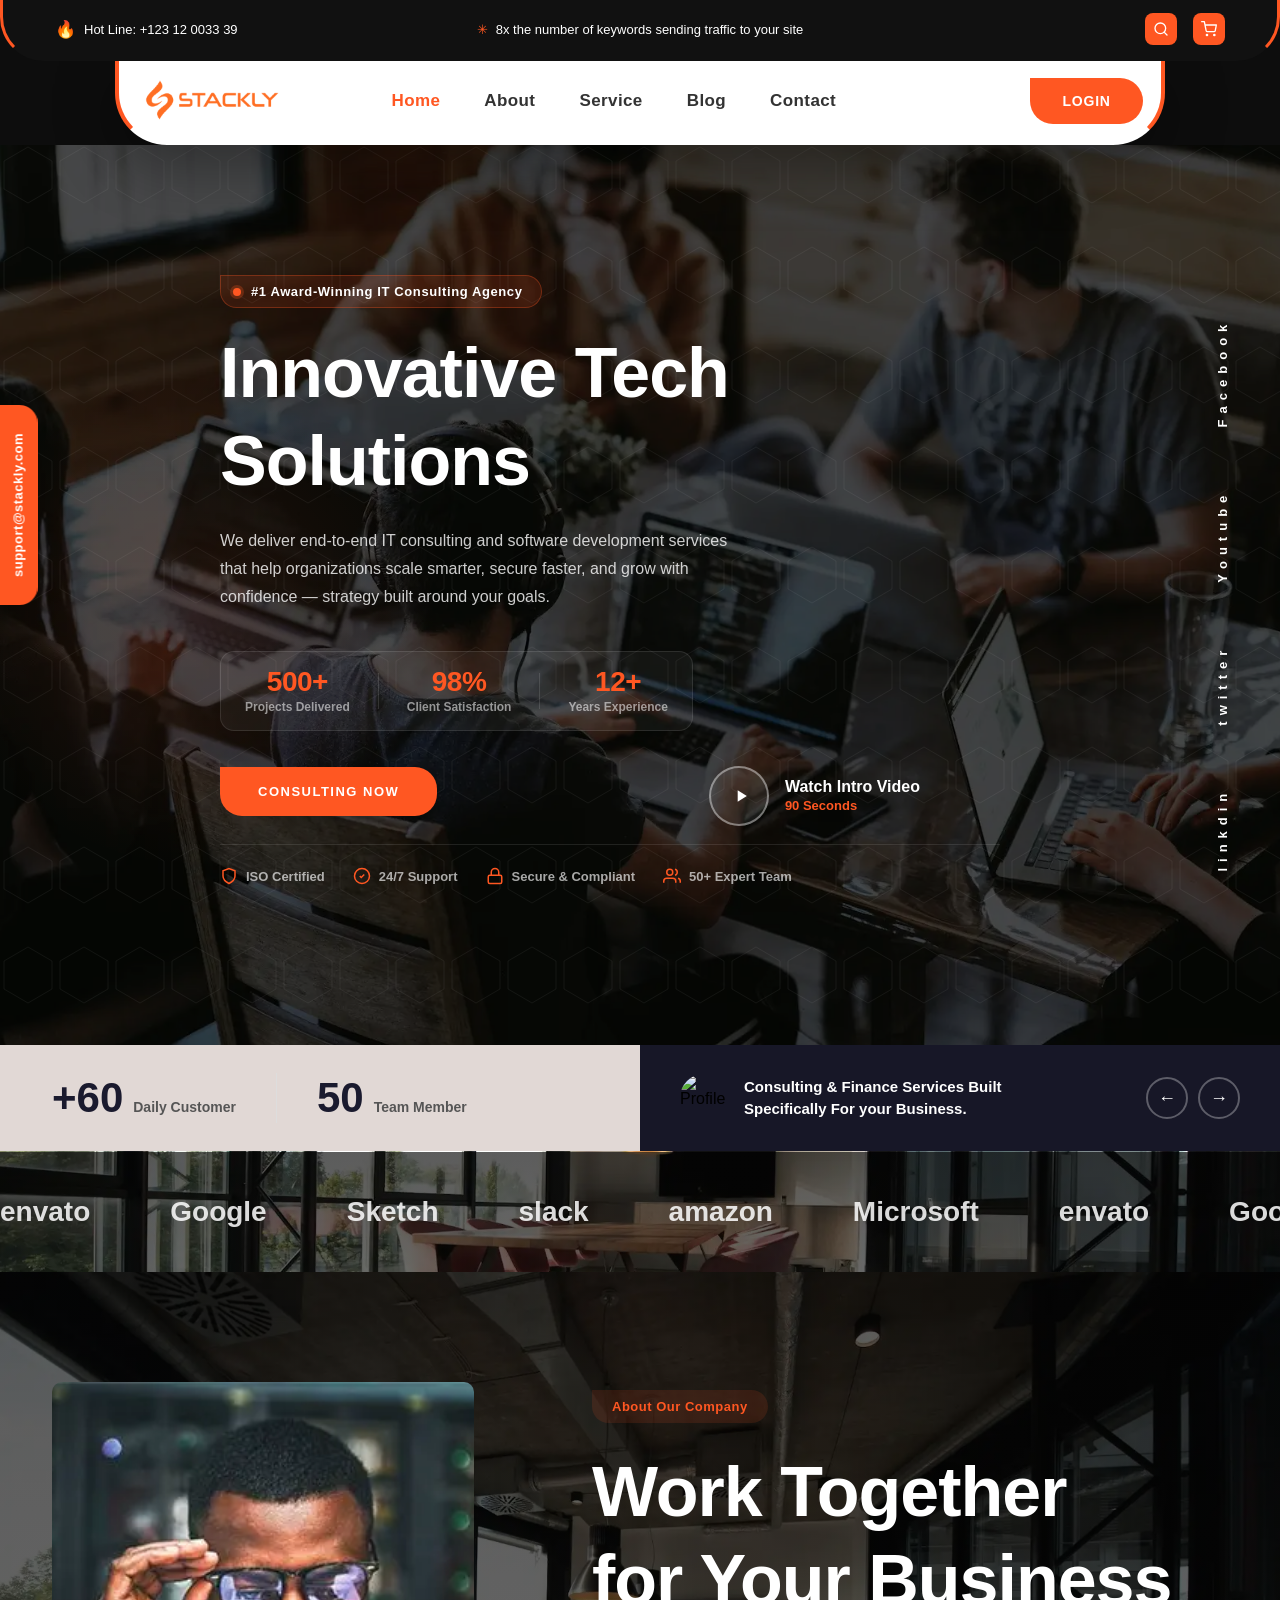
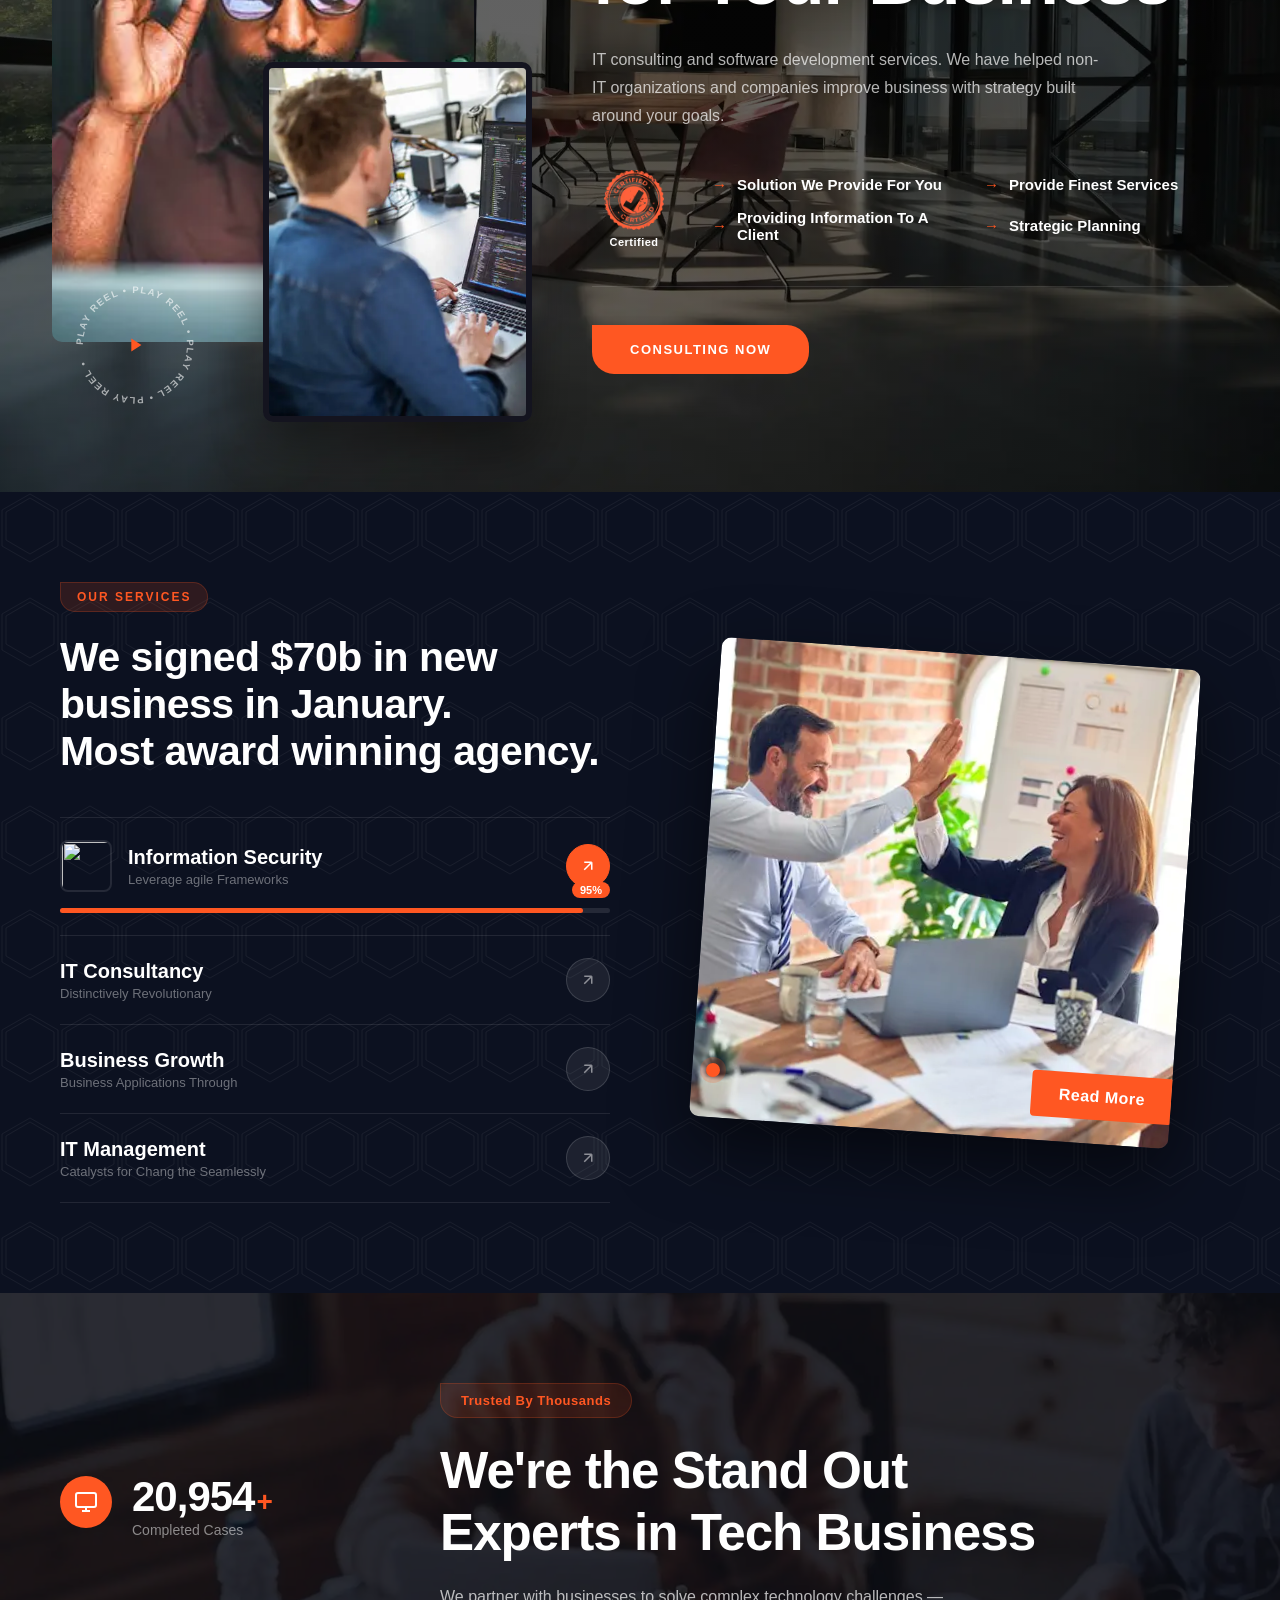
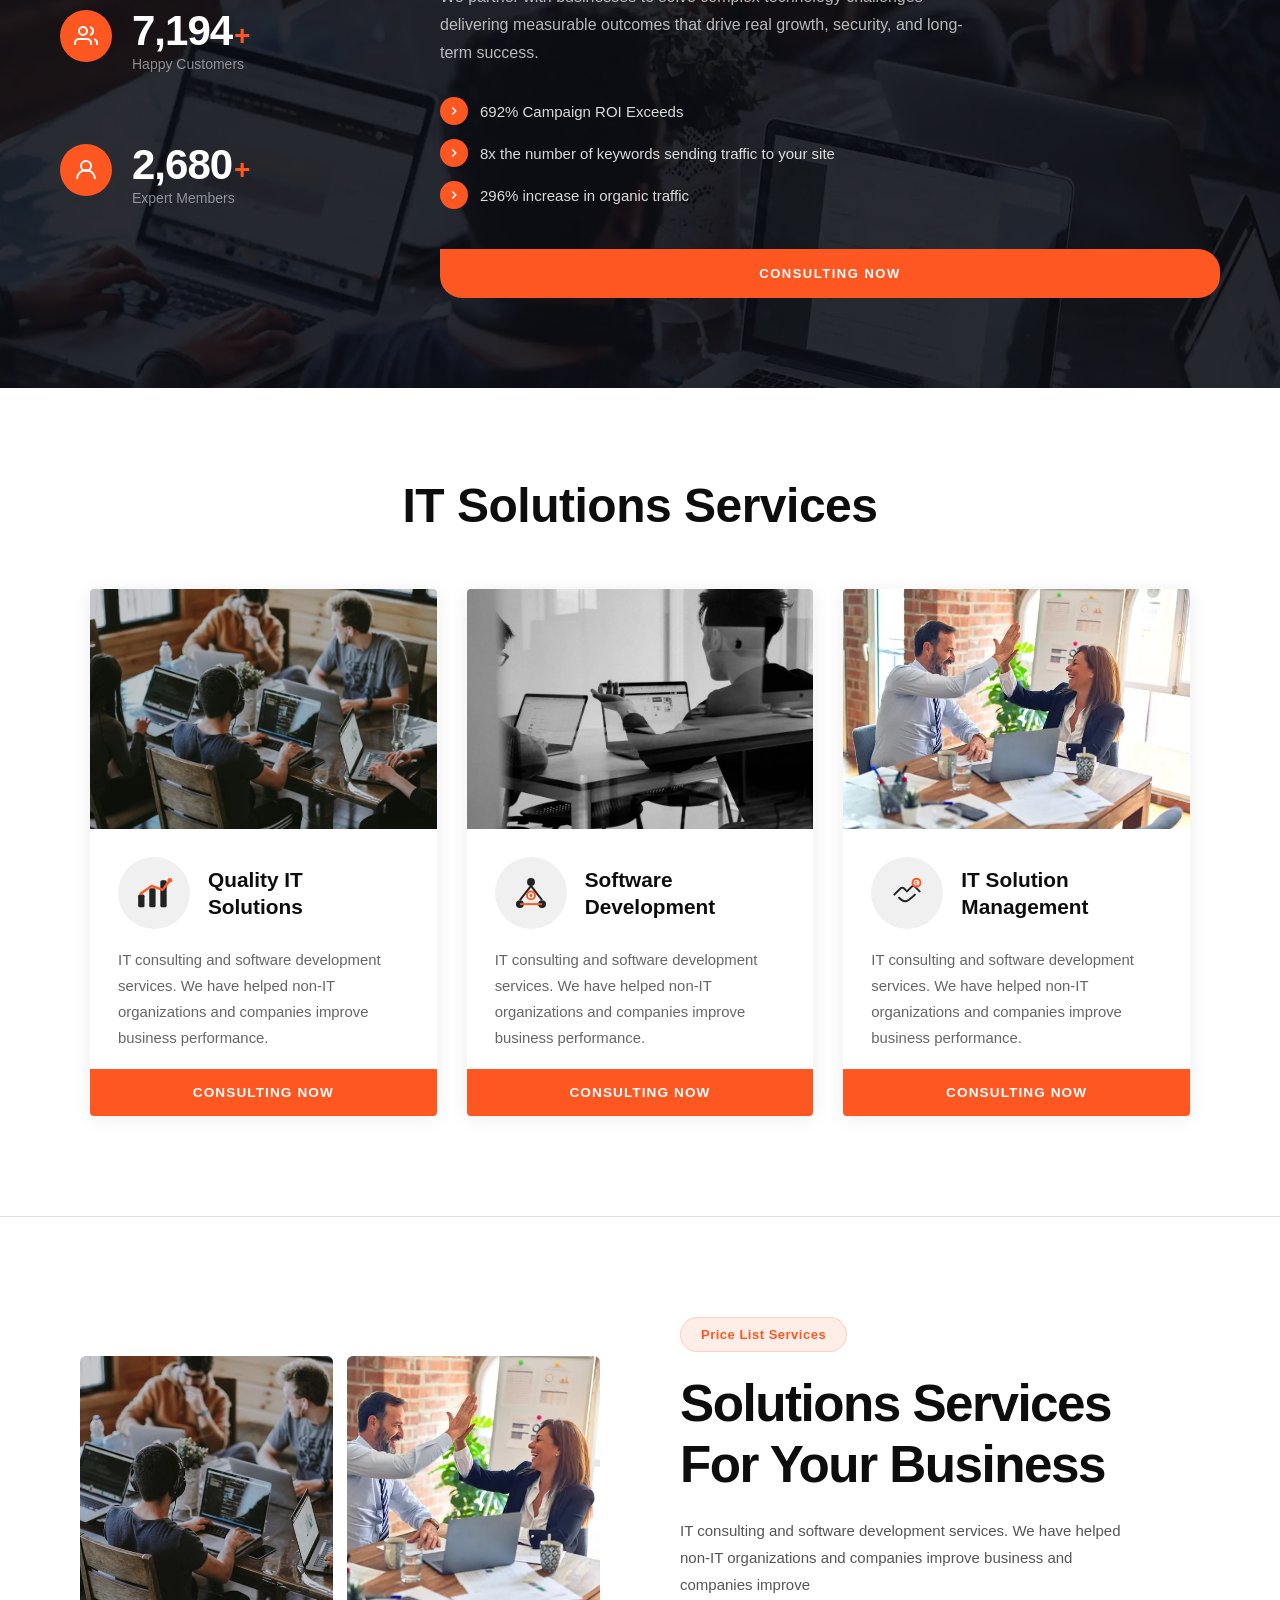
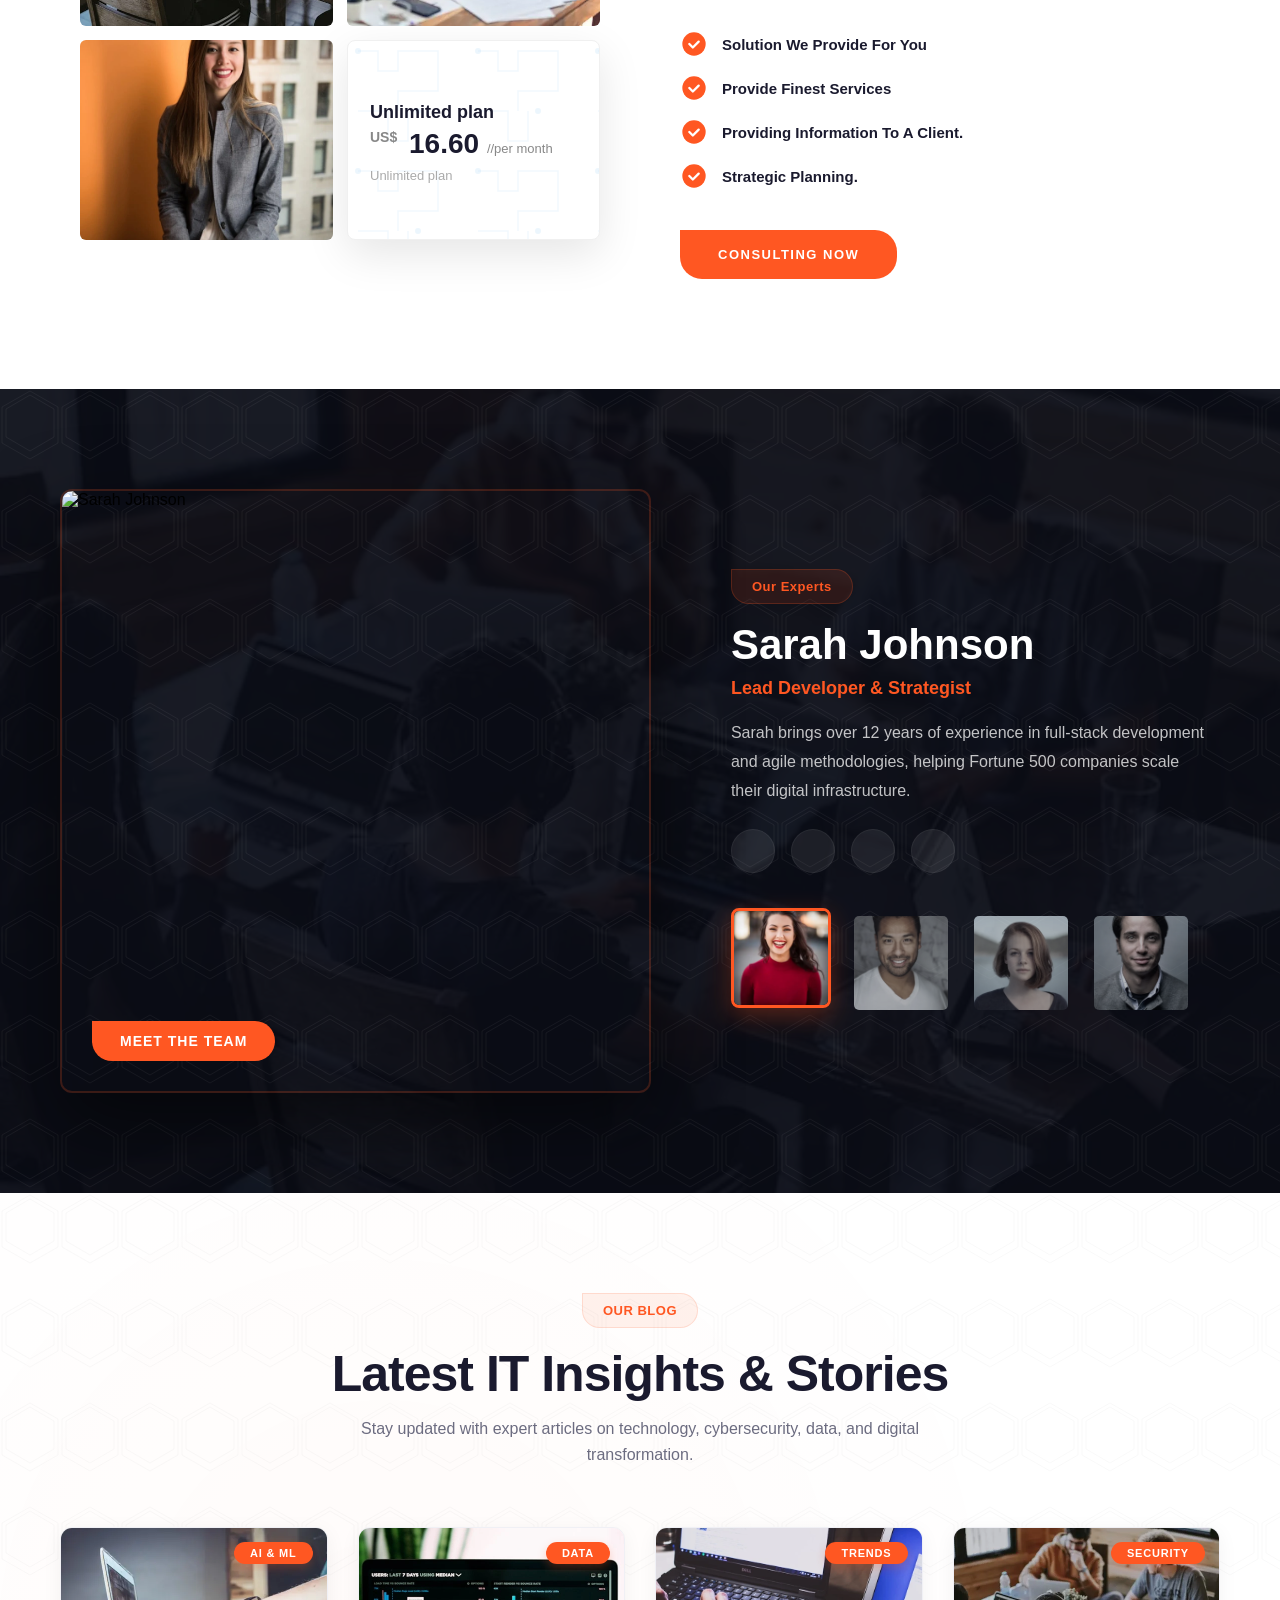
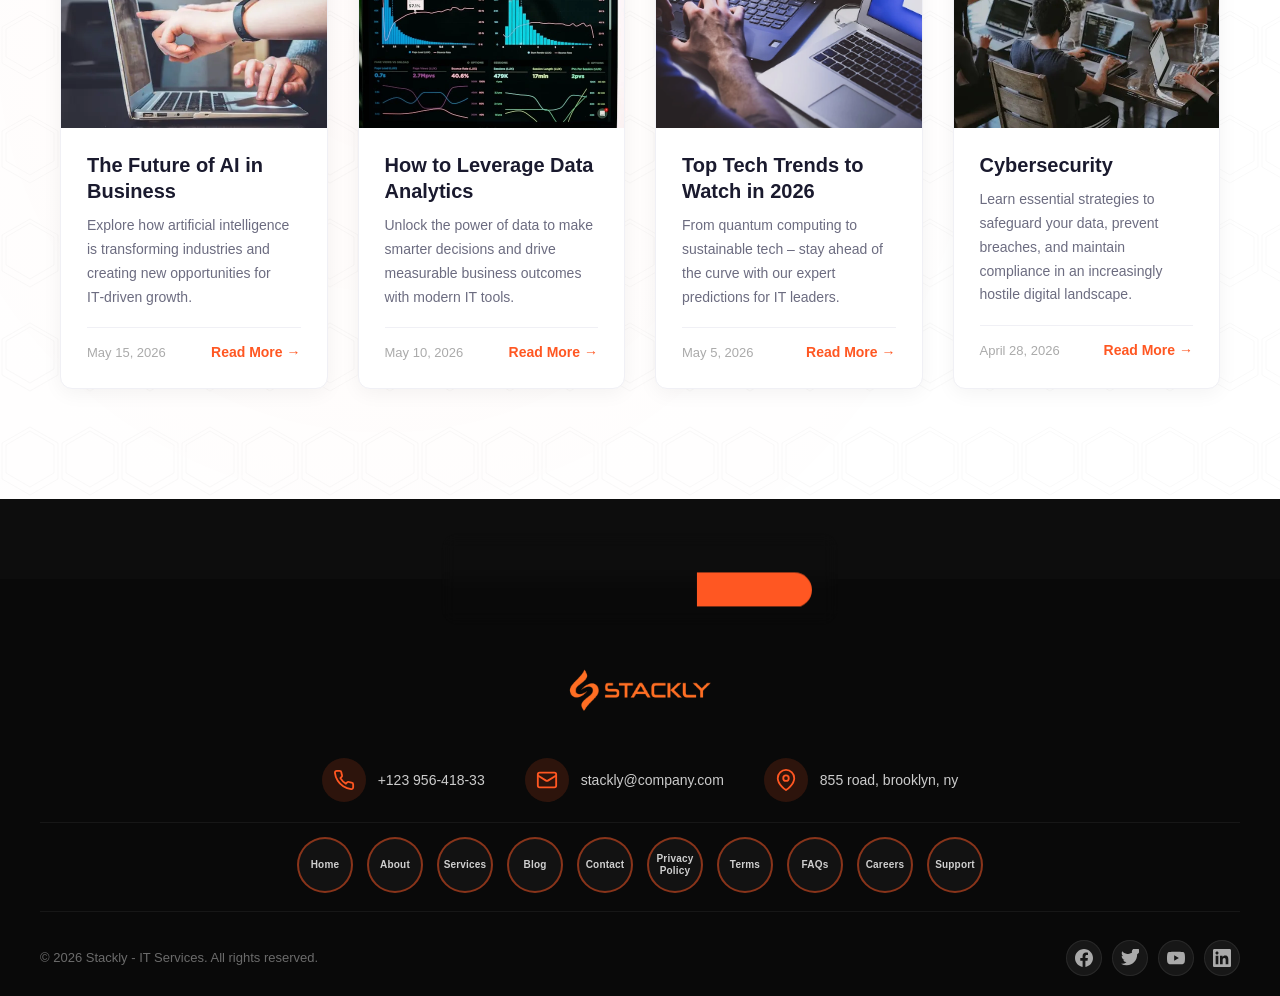
==== index.html @ 5e69e730 "Add files via upload" ====
<!DOCTYPE html>
<html lang="en">
<head>
  <meta charset="UTF-8">
  <meta name="viewport" content="width=device-width, initial-scale=1.0">
  <title>Stackly – IT Solutions</title>
  <link rel="stylesheet" href="https://cdn.jsdelivr.net/npm/@tabler/icons-webfont@latest/tabler-icons.min.css">
  <link rel="stylesheet" href="style.css">
</head>
<body>

  <!-- TOP BLACK BAR -->
  <div class="top-bar">
    <div class="left">
      <span class="fire">🔥</span>
      Hot Line: +123 12 0033 39
    </div>
    <div class="center">
      <span class="star">✳</span>
      8x the number of keywords sending traffic to your site
    </div>
    <div class="right">
      <a href="404.html" class="top-icon" aria-label="Search">
        <svg viewBox="0 0 24 24" fill="none" stroke="currentColor" stroke-width="2" stroke-linecap="round" stroke-linejoin="round"><circle cx="11" cy="11" r="8"/><line x1="21" y1="21" x2="16.65" y2="16.65"/></svg>
      </a>
      <a href="404.html" class="top-icon" aria-label="Cart">
        <svg viewBox="0 0 24 24" fill="none" stroke="currentColor" stroke-width="2" stroke-linecap="round" stroke-linejoin="round"><circle cx="9" cy="21" r="1"/><circle cx="20" cy="21" r="1"/><path d="M1 1h4l2.68 13.39a2 2 0 0 0 2 1.61h9.72a2 2 0 0 0 2-1.61L23 6H6"/></svg>
      </a>
    </div>
  </div>

  <!-- WHITE NAVBAR -->
  <div class="site-header" id="siteHeader">
    <div class="navbar-wrap">
      <nav class="navbar">
        <a href="index.html" class="logo">
          <div class="logo-icon" onclick="window.location.href='index.html'" style="cursor: pointer;">
            <img src="logo-removebg-preview.webp" alt="Logo" class="logo-img">
          </div>
        </a>
        <ul class="nav-links">
          <li><a href="index.html" class="active">Home</a></li>
          <li><a href="about.html">About</a></li>
          <li><a href="services.html">Service</a></li>
          <li><a href="blog.html">Blog</a></li>
          <li><a href="contact.html">Contact</a></li>
        </ul>
       <a href="login.html" class="nav-cta">Login</a>
        <button class="hamburger" id="hamburgerBtn" aria-label="Toggle menu">
          <span></span><span></span><span></span>
        </button>
      </nav>
    </div>
  </div>

  <!-- Mobile overlay -->
  <div class="menu-overlay" id="menuOverlay"></div>

  <!-- Mobile slide‑in menu -->
  <div class="mobile-menu" id="mobileMenu">
    <button class="mobile-menu-close" id="menuCloseBtn" aria-label="Close menu">✕</button>
    <ul class="mobile-nav-links">
      <li><a href="index.html" class="active">Home</a></li>
      <li><a href="about.html">About</a></li>
      <li><a href="services.html">Service</a></li>
      <li><a href="404.html">Blog</a></li>
      <li><a href="contact.html">Contact</a></li>
    </ul>
    <a href="login.html" class="mobile-nav-cta" style="text-decoration:none; text-align:center; display:block; box-sizing:border-box;">Login</a>
  </div>

  <!-- HERO SECTION -->
  <section class="hero">
    <div class="hero-slides">
      <div class="hero-slide active" style="background-image:url('index1theme.webp')"></div>
      <div class="hero-slide" style="background-image:url('index2theme.webp')"></div>
      <div class="hero-slide" style="background-image:url('index3theme.webp')"></div>
      <div class="hero-slide" style="background-image:url('index4theme.webp')"></div>
      <div class="hero-hex-overlay"></div>
    </div>
    <div class="hero-glow"></div>

    <div class="email-pill">support@stackly.com</div>

    <div class="social-icons">
      <a href="404.html" aria-label="Facebook">Facebook</a>
      <a href="404.html" aria-label="Youtube">Youtube</a>
      <a href="404.html" aria-label="Twitter">twitter</a>
      <a href="404.html" aria-label="LinkedIn">linkdin</a>
    </div>

    <div class="hero-content">
      <div class="hero-left">
        <div class="hero-eyebrow anim-1">
          <span class="hero-eyebrow-dot"></span>
          #1 Award-Winning IT Consulting Agency
        </div>
        <h1 class="hero-title anim-1">Innovative Tech Solutions</h1>
        <p class="hero-subtitle anim-2">We deliver end-to-end IT consulting and software development services that help organizations scale smarter, secure faster, and grow with confidence — strategy built around your goals.</p>
        <div class="hero-pills anim-2">
          <div class="hero-pill"><span class="hero-pill-num">500+</span><span class="hero-pill-label">Projects Delivered</span></div>
          <div class="hero-pill-sep"></div>
          <div class="hero-pill"><span class="hero-pill-num">98%</span><span class="hero-pill-label">Client Satisfaction</span></div>
          <div class="hero-pill-sep"></div>
          <div class="hero-pill"><span class="hero-pill-num">12+</span><span class="hero-pill-label">Years Experience</span></div>
        </div>
        <div class="hero-actions anim-3">
          <button class="btn-consult" onclick="window.location.href='404.html'">Consulting Now</button>
          <a href="404.html" class="video-btn">
            <div class="video-circle"><svg viewBox="0 0 24 24"><path d="M8 5v14l11-7z"/></svg></div>
            <div><span class="video-label">Watch Intro Video</span><span class="video-duration">90 Seconds</span></div>
          </a>
        </div>
        <div class="hero-trust anim-3">
          <div class="hero-trust-item"><svg viewBox="0 0 24 24" fill="none" stroke="#ff5722" stroke-width="2"><path d="M12 22s8-4 8-10V5l-8-3-8 3v7c0 6 8 10 8 10z"/></svg><span>ISO Certified</span></div>
          <div class="hero-trust-item"><svg viewBox="0 0 24 24" fill="none" stroke="#ff5722" stroke-width="2"><circle cx="12" cy="12" r="10"/><path d="M9 12l2 2 4-4"/></svg><span>24/7 Support</span></div>
          <div class="hero-trust-item"><svg viewBox="0 0 24 24" fill="none" stroke="#ff5722" stroke-width="2"><rect x="3" y="11" width="18" height="11" rx="2"/><path d="M7 11V7a5 5 0 0 1 10 0v4"/></svg><span>Secure &amp; Compliant</span></div>
          <div class="hero-trust-item"><svg viewBox="0 0 24 24" fill="none" stroke="#ff5722" stroke-width="2"><path d="M17 21v-2a4 4 0 0 0-4-4H5a4 4 0 0 0-4 4v2"/><circle cx="9" cy="7" r="4"/><path d="M23 21v-2a4 4 0 0 0-3-3.87"/><path d="M16 3.13a4 4 0 0 1 0 7.75"/></svg><span>50+ Expert Team</span></div>
        </div>
      </div>
    </div>
  </section>

  <!-- STATS BAR -->
  <div class="stats-bar">
    <div class="stats-bg"></div>
    <div class="stats-left">
      <div class="stat-item"><span class="stat-number">+60</span><span class="stat-label">Daily Customer</span></div>
      <div class="stat-divider"></div>
      <div class="stat-item"><span class="stat-number">50</span><span class="stat-label">Team Member</span></div>
    </div>
    <div class="stats-right">
      <div class="stats-profile"><img src="https://i.pravatar.cc/48?img=12" alt="Profile" class="stats-avatar"><p class="stats-quote">Consulting &amp; Finance Services Built<br>Specifically For your Business.</p></div>
      <div class="stats-arrows"><button class="arrow-btn" onclick="window.location.href='404.html'">&#8592;</button><button class="arrow-btn" onclick="window.location.href='404.html'">&#8594;</button></div>
    </div>
  </div>

  <!-- BRAND NAMES -->
  <div class="brands-bar">
    <div class="brands-track">
      <div class="brand-item"><span>envato</span></div>
      <div class="brand-item"><span>Google</span></div>
      <div class="brand-item"><span>Sketch</span></div>
      <div class="brand-item"><span>slack</span></div>
      <div class="brand-item"><span>amazon</span></div>
      <div class="brand-item"><span>Microsoft</span></div>
      <div class="brand-item"><span>envato</span></div>
      <div class="brand-item"><span>Google</span></div>
      <div class="brand-item"><span>Sketch</span></div>
      <div class="brand-item"><span>slack</span></div>
      <div class="brand-item"><span>amazon</span></div>
      <div class="brand-item"><span>Microsoft</span></div>
    </div>
  </div>

  <!-- ABOUT SECTION -->
  <section class="about" id="about">
    <div class="about-inner">
      <div class="about-media about-anim-left">
        <img src="ab2_2.webp" alt="Working together" class="about-img-main">
        <img src="ab2_1.webp" alt="Team member" class="about-img-float">
        <div class="about-badge-spin" onclick="window.location.href='404.html'" style="cursor: pointer;">
          <svg class="about-badge-ring" viewBox="0 0 130 130">
            <defs><path id="badgeCirclePath" d="M65,65 m-52,0 a52,52 0 1,1 104,0 a52,52 0 1,1 -104,0"/></defs>
            <text><textPath href="#badgeCirclePath">PLAY REEL • PLAY REEL • PLAY REEL • PLAY REEL • </textPath></text>
          </svg>
          <svg class="about-badge-play" viewBox="0 0 24 24"><path d="M8 5v14l11-7z"/></svg>
        </div>
      </div>
      <div class="about-text about-anim-right">
        <span class="about-eyebrow">About Our Company</span>
        <h2 class="about-title">Work Together<br>for Your Business</h2>
        <p class="about-desc">IT consulting and software development services. We have helped non-IT organizations and companies improve business with strategy built around your goals.</p>
        <div class="about-features">
          <div class="about-stamp"><img src="ab-icon-1.webp" alt="Certified" class="about-stamp-icon"><span>Certified</span></div>
          <ul class="about-list">
            <li class="about-anim-stagger"><span class="about-arrow">&#8594;</span> Solution We Provide For You</li>
            <li class="about-anim-stagger"><span class="about-arrow">&#8594;</span> Provide Finest Services</li>
            <li class="about-anim-stagger"><span class="about-arrow">&#8594;</span> Providing Information To A Client</li>
            <li class="about-anim-stagger"><span class="about-arrow">&#8594;</span> Strategic Planning</li>
          </ul>
        </div>
        <button class="btn-consult about-anim-stagger" onclick="window.location.href='404.html'">Consulting Now</button>
      </div>
    </div>
  </section>

  <!-- SERVICES SECTION -->
  <section class="services" id="services">
    <div class="services-bg"></div>
    <div class="services-inner">
      <div class="services-list">
        <span class="service-eyebrow">Our Services</span>
        <h2 class="services-heading">We signed $70b in new<br>business in January.<br>Most award winning agency.</h2>
        <div class="service-item active" data-img="index5theme.webp">
          <div class="service-item-header">
            <div class="service-item-left"><img src="https://i.pravatar.cc/52?img=15" alt="" class="service-avatar"><div><p class="service-name">Information Security</p><p class="service-sub">Leverage agile Frameworks</p></div></div>
            <button class="service-arrow-btn" aria-label="Go"><svg viewBox="0 0 24 24"><path d="M7 17L17 7M17 7H7M17 7v10"/></svg></button>
          </div>
          <div class="service-progress-wrap"><div class="service-progress-bar"><div class="service-progress-fill" style="width:95%"></div><span class="service-progress-label">95%</span></div></div>
        </div>
        <div class="service-item" data-img="index6theme.webp">
          <div class="service-item-header">
            <div class="service-item-left"><div><p class="service-name">IT Consultancy</p><p class="service-sub">Distinctively Revolutionary</p></div></div>
            <button class="service-arrow-btn" aria-label="Go"><svg viewBox="0 0 24 24"><path d="M7 17L17 7M17 7H7M17 7v10"/></svg></button>
          </div>
          <div class="service-progress-wrap"><div class="service-progress-bar"><div class="service-progress-fill" style="width:88%"></div><span class="service-progress-label">88%</span></div></div>
        </div>
        <div class="service-item" data-img="index3theme.webp">
          <div class="service-item-header">
            <div class="service-item-left"><div><p class="service-name">Business Growth</p><p class="service-sub">Business Applications Through</p></div></div>
            <button class="service-arrow-btn" aria-label="Go"><svg viewBox="0 0 24 24"><path d="M7 17L17 7M17 7H7M17 7v10"/></svg></button>
          </div>
          <div class="service-progress-wrap"><div class="service-progress-bar"><div class="service-progress-fill" style="width:80%"></div><span class="service-progress-label">80%</span></div></div>
        </div>
        <div class="service-item" data-img="index1theme.webp">
          <div class="service-item-header">
            <div class="service-item-left"><div><p class="service-name">IT Management</p><p class="service-sub">Catalysts for Chang the Seamlessly</p></div></div>
            <button class="service-arrow-btn" aria-label="Go"><svg viewBox="0 0 24 24"><path d="M7 17L17 7M17 7H7M17 7v10"/></svg></button>
          </div>
          <div class="service-progress-wrap"><div class="service-progress-bar"><div class="service-progress-fill" style="width:75%"></div><span class="service-progress-label">75%</span></div></div>
        </div>
      </div>
      <div class="services-image-wrap">
        <div class="services-img-tilt"><img src="index5theme.webp" alt="Services" class="services-img" id="servicesImg"><div class="services-img-badge">Read More</div></div>
        <div class="services-dot"></div>
      </div>
    </div>
  </section>

  <!-- EXPERTS SECTION -->
  <section class="experts" id="experts">
    <div class="experts-bg"></div>
    <div class="experts-overlay"></div>
    <div class="experts-inner">
      <div class="experts-stats">
        <div class="experts-stat-item"><div class="experts-stat-anim" style="display:flex;align-items:flex-start;gap:20px;"><div class="experts-stat-icon"><svg viewBox="0 0 24 24" fill="none" stroke="#fff" stroke-width="2"><rect x="2" y="3" width="20" height="14" rx="2"/><path d="M8 21h8M12 17v4"/></svg></div><div class="experts-stat-body"><div class="experts-stat-numrow"><span class="experts-stat-num" data-target="25521">0</span><span class="experts-stat-plus">+</span></div><span class="experts-stat-label">Completed Cases</span></div></div></div>
        <div class="experts-stat-item"><div class="experts-stat-anim" style="display:flex;align-items:flex-start;gap:20px;"><div class="experts-stat-icon"><svg viewBox="0 0 24 24" fill="none" stroke="#fff" stroke-width="2"><path d="M17 21v-2a4 4 0 0 0-4-4H5a4 4 0 0 0-4 4v2"/><circle cx="9" cy="7" r="4"/><path d="M23 21v-2a4 4 0 0 0-3-3.87"/><path d="M16 3.13a4 4 0 0 1 0 7.75"/></svg></div><div class="experts-stat-body"><div class="experts-stat-numrow"><span class="experts-stat-num" data-target="8762">0</span><span class="experts-stat-plus">+</span></div><span class="experts-stat-label">Happy Customers</span></div></div></div>
        <div class="experts-stat-item"><div class="experts-stat-anim" style="display:flex;align-items:flex-start;gap:20px;"><div class="experts-stat-icon"><svg viewBox="0 0 24 24" fill="none" stroke="#fff" stroke-width="2"><circle cx="12" cy="8" r="5"/><path d="M3 21a9 9 0 0 1 18 0"/></svg></div><div class="experts-stat-body"><div class="experts-stat-numrow"><span class="experts-stat-num" data-target="3265">0</span><span class="experts-stat-plus">+</span></div><span class="experts-stat-label">Expert Members</span></div></div></div>
      </div>
      <div class="experts-content">
        <span class="experts-eyebrow experts-anim">Trusted By Thousands</span>
        <h2 class="experts-title experts-anim">We're the Stand Out<br>Experts in Tech Business</h2>
        <p class="experts-desc experts-anim">We partner with businesses to solve complex technology challenges — delivering measurable outcomes that drive real growth, security, and long-term success.</p>
        <ul class="experts-bullets experts-anim">
          <li><span class="experts-bullet-icon"><svg viewBox="0 0 24 24" fill="none" stroke="#fff" stroke-width="2.5"><polyline points="9 18 15 12 9 6"/></svg></span>692% Campaign ROI Exceeds</li>
          <li><span class="experts-bullet-icon"><svg viewBox="0 0 24 24" fill="none" stroke="#fff" stroke-width="2.5"><polyline points="9 18 15 12 9 6"/></svg></span>8x the number of keywords sending traffic to your site</li>
          <li><span class="experts-bullet-icon"><svg viewBox="0 0 24 24" fill="none" stroke="#fff" stroke-width="2.5"><polyline points="9 18 15 12 9 6"/></svg></span>296% increase in organic traffic</li>
        </ul>
        <button class="btn-consult experts-anim" onclick="window.location.href='404.html'">Consulting Now</button>
      </div>
    </div>
  </section>

  <!-- IT SOLUTIONS SERVICES -->
  <section class="it-solutions" id="it-solutions">
    <div class="it-solutions-inner">
      <h2 class="it-solutions-heading">IT Solutions Services</h2>
      <div class="it-solutions-grid">
        <div class="it-sol-card">
          <div class="it-sol-img-wrap"><img src="index1theme.webp" alt="Quality IT Solutions" class="it-sol-img"></div>
          <div class="it-sol-body">
            <div class="it-sol-header-row"><div class="it-sol-icon-wrap"><svg viewBox="0 0 48 48" fill="none"><rect x="4" y="26" width="8" height="16" rx="2" fill="#222"/><rect x="18" y="18" width="8" height="24" rx="2" fill="#222"/><rect x="32" y="8" width="8" height="34" rx="2" fill="#222"/><polyline points="7,25 21,15 35,20 44,8" stroke="#ff5722" stroke-width="3" stroke-linecap="round" stroke-linejoin="round" fill="none"/><circle cx="44" cy="8" r="3" fill="#ff5722"/></svg></div><h3 class="it-sol-title">Quality IT<br>Solutions</h3></div>
            <p class="it-sol-desc">IT consulting and software development services. We have helped non-IT organizations and companies improve business performance.</p>
          </div>
          <a href="404.html" class="it-sol-btn">Consulting Now</a>
        </div>
        <div class="it-sol-card">
          <div class="it-sol-img-wrap"><img src="index4theme.webp" alt="Software Development" class="it-sol-img"></div>
          <div class="it-sol-body">
            <div class="it-sol-header-row"><div class="it-sol-icon-wrap"><svg viewBox="0 0 48 48" fill="none"><circle cx="24" cy="10" r="5" fill="#222"/><circle cx="10" cy="38" r="5" fill="#222"/><circle cx="38" cy="38" r="5" fill="#222"/><line x1="24" y1="15" x2="10" y2="33" stroke="#222" stroke-width="2.5"/><line x1="24" y1="15" x2="38" y2="33" stroke="#222" stroke-width="2.5"/><line x1="10" y1="38" x2="38" y2="38" stroke="#ff5722" stroke-width="2.5"/><circle cx="24" cy="27" r="5" stroke="#ff5722" stroke-width="2.5" fill="white"/><circle cx="24" cy="27" r="2" fill="#ff5722"/></svg></div><h3 class="it-sol-title">Software<br>Development</h3></div>
            <p class="it-sol-desc">IT consulting and software development services. We have helped non-IT organizations and companies improve business performance.</p>
          </div>
          <a href="404.html" class="it-sol-btn">Consulting Now</a>
        </div>
        <div class="it-sol-card">
          <div class="it-sol-img-wrap"><img src="index5theme.webp" alt="IT Solution Management" class="it-sol-img"></div>
          <div class="it-sol-body">
            <div class="it-sol-header-row"><div class="it-sol-icon-wrap"><svg viewBox="0 0 48 48" fill="none"><path d="M8 26 L16 18 C17 17 19 17 20 18 L24 22 L30 16 C31 15 33 15 34 16 L40 22" stroke="#222" stroke-width="2.5" stroke-linecap="round" stroke-linejoin="round"/><path d="M14 30 C14 30 20 36 24 34 C28 32 34 26 34 26" stroke="#222" stroke-width="2.5" stroke-linecap="round"/><circle cx="36" cy="11" r="5" stroke="#ff5722" stroke-width="2.5" fill="none"/><text x="33" y="15" font-size="8" fill="#ff5722" font-family="sans-serif">$</text></svg></div><h3 class="it-sol-title">IT Solution<br>Management</h3></div>
            <p class="it-sol-desc">IT consulting and software development services. We have helped non-IT organizations and companies improve business performance.</p>
          </div>
          <a href="404.html" class="it-sol-btn">Consulting Now</a>
        </div>
      </div>
    </div>
  </section>

  <!-- SECTION DIVIDER -->
  <div class="section-divider"></div>

  <!-- SOLUTIONS SERVICES -->
  <section class="solutions-services" id="solutions-services">
    <div class="solutions-inner">
      <div class="solutions-media solutions-anim-left">
        <div class="solutions-img-top"><img src="about5theme.webp" alt="IT Consultant" class="solutions-img solutions-img-a"><img src="index5theme.webp" alt="Team working" class="solutions-img solutions-img-b"></div>
        <div class="solutions-img-bottom"><img src="about7theme.webp" alt="Professional" class="solutions-img solutions-img-c"><div class="solutions-price-card"><div class="solutions-price-circuit"></div><p class="solutions-plan-label">Unlimited plan</p><p class="solutions-price"><span class="solutions-currency">US$</span> 16.60 <span class="solutions-per">//per month</span></p><p class="solutions-plan-sub">Unlimited plan</p></div></div>
      </div>
      <div class="solutions-text solutions-anim-right">
        <span class="solutions-eyebrow">Price List Services</span>
        <h2 class="solutions-title">Solutions Services<br>For Your Business</h2>
        <p class="solutions-desc">IT consulting and software development services. We have helped non-IT organizations and companies improve business and companies improve</p>
        <ul class="solutions-list">
          <li class="solutions-list-item solutions-stagger"><span class="solutions-list-icon"><svg viewBox="0 0 24 24" fill="none"><circle cx="12" cy="12" r="10" fill="#ff5722"/><path d="M8 12l3 3 5-5" stroke="#fff" stroke-width="2" stroke-linecap="round" stroke-linejoin="round"/></svg></span>Solution We Provide For You</li>
          <li class="solutions-list-item solutions-stagger"><span class="solutions-list-icon"><svg viewBox="0 0 24 24" fill="none"><circle cx="12" cy="12" r="10" fill="#ff5722"/><path d="M8 12l3 3 5-5" stroke="#fff" stroke-width="2" stroke-linecap="round" stroke-linejoin="round"/></svg></span>Provide Finest Services</li>
          <li class="solutions-list-item solutions-stagger"><span class="solutions-list-icon"><svg viewBox="0 0 24 24" fill="none"><circle cx="12" cy="12" r="10" fill="#ff5722"/><path d="M8 12l3 3 5-5" stroke="#fff" stroke-width="2" stroke-linecap="round" stroke-linejoin="round"/></svg></span>Providing Information To A Client.</li>
          <li class="solutions-list-item solutions-stagger"><span class="solutions-list-icon"><svg viewBox="0 0 24 24" fill="none"><circle cx="12" cy="12" r="10" fill="#ff5722"/><path d="M8 12l3 3 5-5" stroke="#fff" stroke-width="2" stroke-linecap="round" stroke-linejoin="round"/></svg></span>Strategic Planning.</li>
        </ul>
        <button class="btn-consult solutions-stagger" onclick="window.location.href='404.html'">Consulting Now</button>
      </div>
    </div>
  </section>

  <!-- TEAMS SECTION -->
  <section class="teams" id="teams">
    <div class="teams-bg"></div>
    <div class="teams-inner">
      <div class="teams-main-image"><img id="mainTeamImg" src="team1.jpg" alt="Team Member"><div class="teams-img-badge">Meet The Team</div></div>
      <div class="teams-sidebar">
        <div class="teams-content" id="teamContent"><span class="teams-eyebrow">Our Experts</span><h2>Sarah Johnson</h2><p class="teams-role">Lead Developer &amp; Strategist</p><p class="teams-bio">Sarah brings over 12 years of experience in full-stack development and agile methodologies, helping Fortune 500 companies scale their digital infrastructure.</p><div class="teams-social"><a href="404.html" class="ti ti-brand-facebook"></a><a href="404.html" class="ti ti-brand-twitter"></a><a href="404.html" class="ti ti-brand-linkedin"></a><a href="404.html" class="ti ti-brand-instagram"></a></div></div>
        <div class="teams-thumbnails"><img class="team-thumb active" data-index="0" src="indexthemeteam1.webp" alt="Sarah Johnson"><img class="team-thumb" data-index="1" src="index2team.webp" alt="Michael Chen"><img class="team-thumb" data-index="2" src="index3team.webp" alt="Emily Rodriguez"><img class="team-thumb" data-index="3" src="index4team.webp" alt="David Kim"></div>
      </div>
    </div>
  </section>

  <!-- BLOG SECTION -->
  <section class="blogs" id="blogs">
    <div class="blogs-bg"></div>
    <div class="blogs-inner">
      <div class="blogs-header"><span class="blogs-eyebrow">Our Blog</span><h2>Latest IT Insights &amp; Stories</h2><p>Stay updated with expert articles on technology, cybersecurity, data, and digital transformation.</p></div>
      <div class="blogs-grid">
        <article class="blog-card"><div class="blog-img-wrap"><img src="indexblog1.webp" alt="AI in Business"><span class="blog-tag">AI &amp; ML</span></div><div class="blog-body"><h3>The Future of AI in Business</h3><p>Explore how artificial intelligence is transforming industries and creating new opportunities for IT‑driven growth.</p><div class="blog-meta"><span class="blog-date">May 15, 2026</span><a href="404.html" class="blog-readmore">Read More →</a></div></div></article>
        <article class="blog-card"><div class="blog-img-wrap"><img src="viewer4theme.webp" alt="Data Analytics"><span class="blog-tag">Data</span></div><div class="blog-body"><h3>How to Leverage Data Analytics</h3><p>Unlock the power of data to make smarter decisions and drive measurable business outcomes with modern IT tools.</p><div class="blog-meta"><span class="blog-date">May 10, 2026</span><a href="404.html" class="blog-readmore">Read More →</a></div></div></article>
        <article class="blog-card"><div class="blog-img-wrap"><img src="blog6theme.webp" alt="Tech Trends"><span class="blog-tag">Trends</span></div><div class="blog-body"><h3>Top Tech Trends to Watch in 2026</h3><p>From quantum computing to sustainable tech – stay ahead of the curve with our expert predictions for IT leaders.</p><div class="blog-meta"><span class="blog-date">May 5, 2026</span><a href="404.html" class="blog-readmore">Read More →</a></div></div></article>
        <article class="blog-card"><div class="blog-img-wrap"><img src="viewer6theme.webp" alt="Cybersecurity"><span class="blog-tag">Security</span></div><div class="blog-body"><h3>Cybersecurity</h3><p>Learn essential strategies to safeguard your data, prevent breaches, and maintain compliance in an increasingly hostile digital landscape.</p><div class="blog-meta"><span class="blog-date">April 28, 2026</span><a href="404.html" class="blog-readmore">Read More →</a></div></div></article>
      </div>
    </div>
  </section>

  <!-- =============================================
       FOOTER – with Email Subscription & Two‑Row Links (FIXED)
  ============================================= -->
  <footer class="footer">
    <div class="footer-bg"></div>

    <!-- TOP: Centered Logo -->
    <div class="footer-logo-top" onclick="window.location.href='index.html'" style="cursor: pointer;">
      <img src="logo-removebg-preview.webp" alt="Logo" class="footer-logo-img">
    </div>

    <!-- MIDDLE: 3 Contact Icons with gaps -->
    <div class="footer-icons-row">
      <div class="footer-icon-item">
        <div class="footer-icon-circle">
          <svg viewBox="0 0 24 24" fill="none" stroke="currentColor" stroke-width="2">
            <path d="M22 16.92v3a2 2 0 0 1-2.18 2 19.79 19.79 0 0 1-8.63-3.07 19.5 19.5 0 0 1-6-6 19.79 19.79 0 0 1-3.07-8.67A2 2 0 0 1 4.11 2h3a2 2 0 0 1 2 1.72 12.84 12.84 0 0 0 .7 2.81 2 2 0 0 1-.45 2.11L8.09 9.91a16 16 0 0 0 6 6l1.27-1.27a2 2 0 0 1 2.11-.45 12.84 12.84 0 0 0 2.81.7A2 2 0 0 1 22 16.92z"/>
          </svg>
        </div>
        <span>+123 956-418-33</span>
      </div>

      <div class="footer-icon-item">
        <div class="footer-icon-circle">
          <svg viewBox="0 0 24 24" fill="none" stroke="currentColor" stroke-width="2">
            <rect x="2" y="4" width="20" height="16" rx="2"/>
            <path d="m22 7-8.97 5.7a1.94 1.94 0 0 1-2.06 0L2 7"/>
          </svg>
        </div>
        <span>stackly@company.com</span>
      </div>

      <div class="footer-icon-item">
        <div class="footer-icon-circle">
          <svg viewBox="0 0 24 24" fill="none" stroke="currentColor" stroke-width="2">
            <path d="M21 10c0 7-9 13-9 13s-9-6-9-13a9 9 0 0 1 18 0z"/>
            <circle cx="12" cy="10" r="3"/>
          </svg>
        </div>
        <span>855 road, brooklyn, ny</span>
      </div>
    </div>

    <!-- ─── FLOATING EMAIL PILL (FIXED TEXT) ─── -->
    <div class="footer-email-row">
      <p class="footer-email-label">Subscribe to our newsletter for the latest IT insights</p>
      <form class="footer-email-form" action="404.html" method="post">
        <input type="email" placeholder="Enter your email" required />
        <button type="submit">Subscribe</button>
      </form>
    </div>

    <!-- ─── CIRCULAR QUICK LINKS ─── -->
<div class="footer-links-circle">
  <a href="index.html" class="footer-circle-link">Home</a>
  <a href="about.html" class="footer-circle-link">About</a>
  <a href="services.html" class="footer-circle-link">Services</a>
  <a href="404.html" class="footer-circle-link">Blog</a>
  <a href="contact.html" class="footer-circle-link">Contact</a>
  <a href="404.html" class="footer-circle-link">Privacy Policy</a>
  <a href="404.html" class="footer-circle-link">Terms</a>
  <a href="404.html" class="footer-circle-link">FAQs</a>
  <a href="404.html" class="footer-circle-link">Careers</a>
  <a href="404.html" class="footer-circle-link">Support</a>
</div>

    <!-- BOTTOM: Copyright LEFT | Social RIGHT + Scroll Up -->
    <div class="footer-bottom">
      <p class="footer-copyright">© 2026 Stackly - IT Services. All rights reserved.</p>
      <div class="footer-socials">
        <a href="404.html" class="footer-social-icon" aria-label="Facebook">
          <svg viewBox="0 0 24 24" fill="currentColor"><path d="M24 12.073c0-6.627-5.373-12-12-12s-12 5.373-12 12c0 5.99 4.388 10.954 10.125 11.854v-8.385H7.078v-3.47h3.047V9.43c0-3.007 1.792-4.669 4.533-4.669 1.312 0 2.686.235 2.686.235v2.953H15.83c-1.491 0-1.956.925-1.956 1.874v2.25h3.328l-.532 3.47h-2.796v8.385C19.612 23.027 24 18.062 24 12.073z"/></svg>
        </a>
        <a href="404.html" class="footer-social-icon" aria-label="Twitter">
          <svg viewBox="0 0 24 24" fill="currentColor"><path d="M23.953 4.57a10 10 0 002.856-3.51 9.86 9.86 0 01-2.836.856 4.958 4.958 0 002.165-2.724c-.951.564-2.005.974-3.127 1.195a4.92 4.92 0 00-8.384 4.482C7.69 8.095 4.067 6.13 1.64 3.162a4.822 4.822 0 00-.666 2.475c0 1.71.87 3.213 2.188 4.096a4.904 4.904 0 01-2.228-.616v.06a4.923 4.923 0 003.946 4.827 4.996 4.996 0 01-2.212.085 4.936 4.936 0 004.604 3.417 9.867 9.867 0 01-6.102 2.105c-.39 0-.779-.023-1.17-.067a13.995 13.995 0 007.557 2.209c9.053 0 13.998-7.496 13.998-13.985 0-.21 0-.42-.015-.63A9.935 9.935 0 0024 4.59z"/></svg>
        </a>
        <a href="404.html" class="footer-social-icon" aria-label="YouTube">
          <svg viewBox="0 0 24 24" fill="currentColor"><path d="M23.498 6.186a3.016 3.016 0 00-2.122-2.136C19.505 3.545 12 3.545 12 3.545s-7.505 0-9.377.505A3.017 3.017 0 00.502 6.186C0 8.07 0 12 0 12s0 3.93.502 5.814a3.016 3.016 0 002.122 2.136c1.871.505 9.376.505 9.376.505s7.505 0 9.377-.505a3.015 3.015 0 002.122-2.136C24 15.93 24 12 24 12s0-3.93-.502-5.814zM9.545 15.568V8.432L15.818 12l-6.273 3.568z"/></svg>
        </a>
        <a href="404.html" class="footer-social-icon" aria-label="LinkedIn">
          <svg viewBox="0 0 24 24" fill="currentColor"><path d="M20.447 20.452h-3.554v-5.569c0-1.328-.027-3.037-1.852-3.037-1.853 0-2.136 1.445-2.136 2.939v5.667H9.351V9h3.414v1.561h.046c.477-.9 1.637-1.85 3.37-1.85 3.601 0 4.267 2.37 4.267 5.455v6.286zM5.337 7.433c-1.144 0-2.063-.926-2.063-2.065 0-1.138.92-2.063 2.063-2.063 1.14 0 2.064.925 2.064 2.063 0 1.139-.925 2.065-2.064 2.065zm1.782 13.019H3.555V9h3.564v11.452zM22.225 0H1.771C.792 0 0 .774 0 1.729v20.542C0 23.227.792 24 1.771 24h20.451C23.2 24 24 23.227 24 22.271V1.729C24 .774 23.2 0 22.225 0z"/></svg>
        </a>
      </div>
      <button class="footer-scroll-top" id="scrollTopBtn" aria-label="Scroll to top">
        <svg viewBox="0 0 24 24" fill="none" stroke="currentColor" stroke-width="2.5">
          <polyline points="18 15 12 9 6 15"></polyline>
        </svg>
      </button>
    </div>
  </footer>

  <script src="main.js"></script>
</body>
</html>
---- style.css ----
/* ── RESET ── */
* {
  margin: 0;
  padding: 0;
  box-sizing: border-box;
}

body {
  font-family: 'Segoe UI', sans-serif;
  background: #0d0d0d;
  overflow-x: clip;
  max-width: 100vw;
}

/* ─────────────────────────────────────
   SITE HEADER WRAPPER
───────────────────────────────────── */
.site-header {
  position: -webkit-sticky;
  position: sticky;
  top: 0;
  z-index: 200;
}

/* ─────────────────────────────────────
   TOP BLACK BAR
───────────────────────────────────── */
.top-bar {
  background: #111;
  color: #fff;
  display: flex;
  justify-content: space-between;
  align-items: center;
  padding: 13px 52px;
  font-size: 13px;
  border-radius: 0 0 44px 44px;
  position: relative;
  z-index: 210;
  border-bottom: 3px solid transparent;
  border-left: 3px solid #ff5722;
  border-right: 3px solid #ff5722;
  border-bottom-left-radius: 44px;
  border-bottom-right-radius: 44px;
}
.top-bar .left {
  display: flex;
  align-items: center;
  gap: 8px;
  flex: 1;
}
.top-bar .center {
  display: flex;
  align-items: center;
  gap: 8px;
  flex: 1;
  justify-content: center;
}
.top-bar .right {
  display: flex;
  align-items: center;
  gap: 16px;
  flex: 1;
  justify-content: flex-end;
}
.top-icon {
  color: #fff;
  display: flex;
  align-items: center;
  justify-content: center;
  width: 32px;
  height: 32px;
  border-radius: 8px;
  background: #ff5722;
  transition: background 0.2s, transform 0.15s;
}
.top-icon svg {
  width: 16px;
  height: 16px;
}
.top-icon:hover {
  background: #e64a19;
  transform: scale(1.1);
}
.top-bar .fire {
  color: #ff5722;
  font-size: 17px;
}
.top-bar .star {
  color: #ff5722;
}

/* ─────────────────────────────────────
   WHITE NAVBAR
───────────────────────────────────── */
.navbar-wrap {
  background: #0d0d0d;
  padding-bottom: 0;
}
.navbar {
  background: #fff;
  border-radius: 0 0 52px 52px;
  display: flex;
  align-items: center;
  justify-content: space-between;
  padding: 10px 18px;
  width: 82%;
  margin: 0 auto;
  box-shadow: 0 20px 60px rgba(0, 0, 0, 0.35);
  border-bottom: 4px solid transparent;
  border-left: 4px solid #ff5722;
  border-right: 4px solid #ff5722;
  border-bottom-left-radius: 52px;
  border-bottom-right-radius: 52px;
}
.logo {
  display: flex;
  align-items: center;
  gap: 12px;
  font-weight: 800;
  font-size: 32px;
  color: #1a1a2e;
  text-decoration: none;
}
.logo-icon {
  width: 60px;
  height: 60px;
  background: transparent;
  border-radius: 0;
  display: flex;
  align-items: center;
  justify-content: center;
  overflow: visible;
  flex-shrink: 0;
  transform: scale(2.5);
  transform-origin: left center;
}
.logo-img {
  width: 100%;
  height: 100%;
  object-fit: contain;
  filter: brightness(0) saturate(100%) invert(40%) sepia(90%) saturate(600%) hue-rotate(340deg) brightness(1.1);
}
.nav-links {
  display: flex;
  gap: 44px;
  list-style: none;
}
.nav-links a {
  text-decoration: none;
  color: #333;
  font-size: 17px;
  font-weight: 800;
  letter-spacing: 0.4px;
  transition: color 0.2s;
}
.nav-links a:hover {
  color: #ff5722;
}
.nav-cta {
  background: #ff5722;
  color: #fff;
  border: none;
  padding: 15px 32px;
  font-size: 14px;
  font-weight: 700;
  letter-spacing: 0.8px;
  cursor: pointer;
  border-radius: 0 26px 26px 26px;
  text-transform: uppercase;
  transition: background 0.2s;
  white-space: nowrap;
  text-decoration: none !important;
  display: inline-block;
}
.nav-cta:hover {
  background: #e64a19;
}

/* ─────────────────────────────────────
   HERO SECTION
───────────────────────────────────── */
.hero {
  position: relative;
  height: 100vh;
  min-height: 600px;
  overflow: hidden;
  display: flex;
  align-items: flex-end;
}
.hero-slides {
  position: absolute;
  inset: 0;
  overflow: hidden;
}
.hero-slide {
  position: absolute;
  inset: 0;
  background-size: cover;
  background-position: center top;
  filter: brightness(0.36);
  transform: scale(1.08);
  opacity: 0;
  transition: opacity 1.4s ease-in-out;
  animation: kenBurns 12s ease-in-out infinite alternate;
}
.hero-slide.active {
  opacity: 1;
}
.hero-hex-overlay {
  position: absolute;
  inset: 0;
  background-image: url("data:image/svg+xml,%3Csvg xmlns='http://www.w3.org/2000/svg' width='56' height='100'%3E%3Cpath d='M28 2l24 14v28L28 58 4 44V16z' fill='none' stroke='rgba(255,255,255,0.05)' stroke-width='1'/%3E%3C/svg%3E");
  background-size: 56px 100px;
  pointer-events: none;
}
.hero-glow {
  position: absolute;
  left: -60px;
  top: 25%;
  width: 500px;
  height: 500px;
  border-radius: 50%;
  background: radial-gradient(circle, rgba(255, 87, 34, 0.1) 0%, transparent 70%);
  pointer-events: none;
}

.email-pill {
  position: absolute;
  left: -82px;
  top: 40%;
  transform: translateY(-50%) rotate(-90deg);
  background: #ff5722;
  color: #fff;
  font-size: 13px;
  font-weight: 700;
  padding: 12px 28px;
  border-radius: 0 0 18px 18px;
  letter-spacing: 0.5px;
  z-index: 50;
  white-space: nowrap;
}
.social-icons {
  position: absolute;
  right: 40px;
  top: 50%;
  transform: translateY(-50%);
  display: flex;
  flex-direction: column;
  align-items: flex-end;
  gap: 22px;
  z-index: 50;
}
.social-icons a {
  color: #ffffff;
  font-size: 13px;
  font-weight: 700;
  text-decoration: none;
  letter-spacing: 6px;
  writing-mode: vertical-rl;
  text-orientation: mixed;
  transform: rotate(180deg);
  padding: 20px 10px;
  border-radius: 6px 0 0 6px;
  transition: color 0.2s, background 0.2s;
  white-space: nowrap;
  background: transparent;
}
.social-icons a:hover {
  color: #fff;
  background: #ff5722;
  border-radius: 6px 0 0 6px;
}

.hero-content {
  position: relative;
  z-index: 10;
  width: 100%;
  padding: 0 30px 160px 220px;
  display: flex;
  justify-content: space-between;
  align-items: flex-end;
}
.hero-left {
  flex: 1;
  max-width: 780px;
  margin-top: auto;
}
.hero-title {
  font-size: clamp(48px, 5.6vw, 70px);
  font-weight: 900;
  color: #fff;
  line-height: 1.25;
  margin-bottom: 22px;
  letter-spacing: -1px;
}
.hero-subtitle {
  color: rgba(255, 255, 255, 0.8);
  font-size: 16px;
  line-height: 1.75;
  max-width: 520px;
  margin-bottom: 40px;
}
.hero-eyebrow {
  display: inline-flex;
  align-items: center;
  gap: 10px;
  background: rgba(255, 87, 34, 0.12);
  border: 1px solid rgba(255, 87, 34, 0.3);
  color: #ffffff;
  font-size: 13px;
  font-weight: 700;
  letter-spacing: 0.6px;
  padding: 8px 18px 8px 12px;
  border-radius: 0 22px 22px 22px;
  margin-bottom: 22px;
}
.hero-eyebrow-dot {
  width: 8px;
  height: 8px;
  border-radius: 50%;
  background: #ff5722;
  flex-shrink: 0;
  box-shadow: 0 0 0 3px rgba(255, 87, 34, 0.25);
}
.hero-pills {
  display: flex;
  align-items: center;
  gap: 0;
  margin-bottom: 36px;
  background: rgba(255, 255, 255, 0.05);
  border: 1px solid rgba(255, 255, 255, 0.1);
  border-radius: 14px;
  padding: 16px 24px;
  width: fit-content;
}
.hero-pill {
  display: flex;
  flex-direction: column;
  align-items: center;
  padding: 0 28px;
}
.hero-pill:first-child {
  padding-left: 0;
}
.hero-pill:last-child {
  padding-right: 0;
}
.hero-pill-num {
  font-size: 28px;
  font-weight: 900;
  color: #ff5722;
  line-height: 1;
  letter-spacing: -0.5px;
}
.hero-pill-label {
  font-size: 12px;
  font-weight: 600;
  color: rgba(255, 255, 255, 0.55);
  margin-top: 4px;
  white-space: nowrap;
}
.hero-pill-sep {
  width: 1px;
  height: 36px;
  background: rgba(255, 255, 255, 0.12);
  flex-shrink: 0;
}
.hero-trust {
  display: flex;
  align-items: center;
  gap: 28px;
  margin-top: 28px;
  padding-top: 22px;
  border-top: 1px solid rgba(255, 255, 255, 0.1);
  flex-wrap: wrap;
}
.hero-trust-item {
  display: flex;
  align-items: center;
  gap: 8px;
  color: rgba(255, 255, 255, 0.65);
  font-size: 13px;
  font-weight: 600;
  white-space: nowrap;
}
.hero-trust-item svg {
  width: 18px;
  height: 18px;
  flex-shrink: 0;
}
.hero-actions {
  display: flex;
  align-items: center;
  justify-content: space-between;
  width: 100%;
  max-width: 100%;
  gap: 20px;
}
.btn-consult {
  background: #ff5722;
  color: #fff;
  border: none;
  padding: 17px 38px;
  font-size: 13px;
  font-weight: 700;
  letter-spacing: 1.5px;
  text-transform: uppercase;
  cursor: pointer;
  border-radius: 0 22px 22px 22px;
  transition: background 0.2s, transform 0.15s;
  flex-shrink: 0;
}
.btn-consult:hover {
  background: #e64a19;
  transform: scale(1.03);
}
.video-btn {
  display: flex;
  align-items: center;
  gap: 16px;
  text-decoration: none;
  flex-shrink: 0;
  position: absolute;
  right: 80px;
  top: 60%;
  transform: translateY(-50%);
}
.video-circle {
  width: 60px;
  height: 60px;
  border-radius: 50%;
  border: 2px solid rgba(255, 255, 255, 0.4);
  background: rgba(255, 255, 255, 0.08);
  display: flex;
  align-items: center;
  justify-content: center;
  flex-shrink: 0;
  transition: border-color 0.2s, background 0.2s;
}
.video-circle svg {
  width: 20px;
  height: 20px;
  fill: #fff;
  margin-left: 4px;
}
.video-btn:hover .video-circle {
  border-color: #ff5722;
  background: rgba(255, 87, 34, 0.2);
}
.video-label {
  color: #fff;
  font-weight: 700;
  font-size: 16px;
  display: block;
}
.video-duration {
  color: #ff5722;
  font-size: 13px;
  font-weight: 600;
}

/* ─────────────────────────────────────
   STATS BAR
───────────────────────────────────── */
.stats-bar {
  position: relative;
  display: flex;
  align-items: stretch;
  width: 100%;
  min-height: 90px;
  overflow: hidden;
}
.stats-bg {
  position: absolute;
  inset: -60px 0;
  background-image: url('stylecss1theme.webp');
  background-size: cover;
  background-position: center;
  will-change: transform;
  z-index: 0;
}
.stats-bar>* {
  position: relative;
  z-index: 1;
}
.stats-left {
  display: flex;
  align-items: center;
  background: rgba(255, 245, 242, 0.88);
  padding: 28px 52px;
  gap: 0;
  flex: 0 0 50%;
  backdrop-filter: blur(2px);
}
.stat-item {
  display: flex;
  align-items: baseline;
  gap: 10px;
  padding: 0 40px;
}
.stat-item:first-child {
  padding-left: 0;
}
.stat-number {
  font-size: 42px;
  font-weight: 900;
  color: #1a1a2e;
  line-height: 1;
}
.stat-label {
  font-size: 14px;
  font-weight: 600;
  color: #555;
}
.stat-divider {
  width: 1px;
  height: 50px;
  background: #ddd;
  flex-shrink: 0;
}
.stats-right {
  display: flex;
  align-items: center;
  justify-content: space-between;
  background: rgba(26, 26, 46, 0.82);
  padding: 28px 40px;
  flex: 1;
  gap: 20px;
  backdrop-filter: blur(2px);
}
.stats-profile {
  display: flex;
  align-items: center;
  gap: 16px;
}
.stats-avatar {
  width: 48px;
  height: 48px;
  border-radius: 50%;
  object-fit: cover;
  flex-shrink: 0;
}
.stats-quote {
  color: #fff;
  font-size: 15px;
  font-weight: 600;
  line-height: 1.5;
}
.stats-arrows {
  display: flex;
  gap: 10px;
  flex-shrink: 0;
}
.arrow-btn {
  width: 42px;
  height: 42px;
  border-radius: 50%;
  border: 2px solid rgba(255, 255, 255, 0.3);
  background: transparent;
  color: #fff;
  font-size: 18px;
  cursor: pointer;
  display: flex;
  align-items: center;
  justify-content: center;
  transition: background 0.2s, border-color 0.2s;
}
.arrow-btn:hover {
  background: #ff5722;
  border-color: #ff5722;
}

/* ─────────────────────────────────────
   BRAND NAMES BAR
───────────────────────────────────── */
.brands-bar {
  background-color: #0d0d0d;
  background-image: linear-gradient(rgba(5, 5, 5, 0.65), rgba(5, 5, 5, 0.6)), url('stylecss2theme.webp');
  background-size: cover, cover;
  background-position: center, center;
  background-repeat: no-repeat, no-repeat;
  padding: 44px 0;
  overflow: hidden;
  width: 100%;
  border-top: 1px solid rgba(255, 255, 255, 0.06);
}
.brands-track {
  display: flex;
  align-items: center;
  gap: 80px;
  width: max-content;
  animation: brandScroll 18s linear infinite;
}
.brands-track:hover {
  animation-play-state: paused;
}
@keyframes brandScroll {
  0% {
    transform: translateX(0);
  }
  100% {
    transform: translateX(-50%);
  }
}
.brand-item {
  display: flex;
  align-items: center;
  flex-shrink: 0;
  opacity: 0.85;
  transition: opacity 0.2s;
}
.brand-item:hover {
  opacity: 1;
}
.brand-item span {
  color: #ffffff;
  font-size: 28px;
  font-weight: 800;
  white-space: nowrap;
}

/* ─────────────────────────────────────
   ANIMATIONS
───────────────────────────────────── */
@keyframes fadeUp {
  from {
    opacity: 0;
    transform: translateY(40px);
  }
  to {
    opacity: 1;
    transform: translateY(0);
  }
}
@keyframes kenBurns {
  0% {
    transform: scale(1.1) translate(0, 0);
  }
  33% {
    transform: scale(1.14) translate(-1%, -0.8%);
  }
  66% {
    transform: scale(1.12) translate(1%, 0.5%);
  }
  100% {
    transform: scale(1.1) translate(0, 0);
  }
}
.anim-1 {
  opacity: 0;
  animation: fadeUp 0.8s ease 0.2s forwards;
}
.anim-2 {
  opacity: 0;
  animation: fadeUp 0.8s ease 0.45s forwards;
}
.anim-3 {
  opacity: 0;
  animation: fadeUp 0.8s ease 0.7s forwards;
}

/* ─────────────────────────────────────
   ABOUT SECTION
───────────────────────────────────── */
.about {
  background-color: #050505;
  background-image: linear-gradient(rgba(5, 5, 5, 0.65), rgba(5, 5, 5, 0.6)), url('stylecss2theme.webp');
  background-size: cover, cover;
  background-position: center, center;
  background-repeat: no-repeat, no-repeat;
  padding: 110px 52px;
  overflow: hidden;
}
.about-inner {
  max-width: 1280px;
  margin: 0 auto;
  display: flex;
  align-items: center;
  gap: 60px;
}
.about-media {
  position: relative;
  flex: 0 0 42%;
  max-width: 480px;
  min-height: 600px;
}
.about-img-main {
  width: 88%;
  border-radius: 10px;
  display: block;
  object-fit: cover;
  height: 560px;
}
.about-img-float {
  position: absolute;
  right: 0;
  bottom: -40px;
  width: 56%;
  height: 360px;
  object-fit: cover;
  border-radius: 10px;
  border: 6px solid #14141f;
  box-shadow: 0 24px 50px rgba(0, 0, 0, 0.45);
}
.about-badge-spin {
  position: absolute;
  left: 18px;
  bottom: -28px;
  width: 130px;
  height: 130px;
  display: flex;
  align-items: center;
  justify-content: center;
}
.about-badge-ring {
  position: absolute;
  inset: 0;
  width: 100%;
  height: 100%;
  animation: badgeSpin 14s linear infinite;
}
.about-badge-ring text {
  font-size: 9.5px;
  font-weight: 700;
  letter-spacing: 1.5px;
  fill: rgba(255, 255, 255, 0.6);
}
@keyframes badgeSpin {
  from {
    transform: rotate(0deg);
  }
  to {
    transform: rotate(360deg);
  }
}
.about-badge-play {
  position: relative;
  width: 22px;
  height: 22px;
  fill: #ff5722;
  z-index: 1;
}
.about-text {
  flex: 1;
  min-width: 0;
}
.about-eyebrow {
  display: inline-block;
  background: rgba(255, 87, 34, 0.12);
  color: #ff5722;
  font-size: 13px;
  font-weight: 700;
  letter-spacing: 0.5px;
  padding: 9px 20px;
  border-radius: 0 18px 18px 18px;
  margin-bottom: 26px;
}
.about-title {
  font-size: clamp(48px, 5.6vw, 70px);
  font-weight: 900;
  color: #fff;
  line-height: 1.25;
  letter-spacing: -1px;
  margin-bottom: 22px;
}
.about-desc {
  color: rgba(255, 255, 255, 0.7);
  font-size: 16px;
  line-height: 1.75;
  max-width: 520px;
  margin-bottom: 40px;
}
.about-features {
  display: flex;
  align-items: center;
  gap: 36px;
  padding-bottom: 38px;
  margin-bottom: 38px;
  border-bottom: 1px solid rgba(255, 255, 255, 0.1);
}
.about-stamp {
  flex-shrink: 0;
  display: flex;
  flex-direction: column;
  align-items: center;
  gap: 6px;
  width: 84px;
}
.about-stamp-icon {
  width: 60px;
  height: 60px;
  object-fit: contain;
}
.about-stamp span {
  color: #fff;
  font-size: 11px;
  font-weight: 700;
  letter-spacing: 0.5px;
}
.about-list {
  list-style: none;
  display: grid;
  grid-template-columns: 1fr 1fr;
  gap: 16px 28px;
}
.about-list li {
  color: #fff;
  font-size: 15px;
  font-weight: 600;
  display: flex;
  align-items: center;
  gap: 10px;
}
.about-arrow {
  color: #ff5722;
  font-weight: 900;
}
.about-anim-left {
  opacity: 0;
  transform: translateX(-60px);
  transition: opacity 0.9s ease, transform 0.9s ease;
}
.about-anim-right {
  opacity: 0;
  transform: translateX(60px);
  transition: opacity 0.9s ease, transform 0.9s ease;
}
.about-anim-stagger {
  opacity: 0;
  transform: translateY(16px);
  transition: opacity 0.6s ease, transform 0.6s ease;
}
.about.in-view .about-anim-left,
.about.in-view .about-anim-right {
  opacity: 1;
  transform: translateX(0);
}
.about.in-view .about-anim-stagger {
  opacity: 1;
  transform: translateY(0);
}
.about.in-view .about-list li:nth-child(1) {
  transition-delay: 0.15s;
}
.about.in-view .about-list li:nth-child(2) {
  transition-delay: 0.3s;
}
.about.in-view .about-list li:nth-child(3) {
  transition-delay: 0.45s;
}
.about.in-view .about-list li:nth-child(4) {
  transition-delay: 0.6s;
}
.about.in-view .btn-consult.about-anim-stagger {
  transition-delay: 0.75s;
}

/* ─────────────────────────────────────
   SERVICES SECTION
───────────────────────────────────── */
.services {
  position: relative;
  overflow: hidden;
  padding: 0;
}
.services-bg {
  position: absolute;
  inset: 0;
  z-index: 0;
  background-color: #0c1120;
  background-image: url("data:image/svg+xml,%3Csvg xmlns='http://www.w3.org/2000/svg' width='60' height='104'%3E%3Cpath d='M30 2L2 18v36l28 16 28-16V18L30 2zM30 6l24 14v28L30 62 6 48V20L30 6z' fill='none' stroke='rgba(255,255,255,0.055)' stroke-width='1'/%3E%3C/svg%3E");
  background-size: 60px 104px;
}
.services-inner {
  position: relative;
  z-index: 2;
  max-width: 1280px;
  margin: 0 auto;
  display: grid;
  grid-template-columns: 1fr 1fr;
  gap: 60px;
  align-items: center;
  padding: 90px 60px;
}
.services-list {
  display: flex;
  flex-direction: column;
  gap: 0;
}
.service-eyebrow {
  display: inline-flex;
  align-items: center;
  background: rgba(255, 87, 34, 0.14);
  color: #ff5722;
  font-size: 12px;
  font-weight: 700;
  text-transform: uppercase;
  letter-spacing: 2px;
  padding: 7px 16px;
  border-radius: 0 18px 18px 18px;
  margin-bottom: 22px;
  border: 1px solid rgba(255, 87, 34, 0.22);
  width: fit-content;
}
.services-heading {
  font-size: clamp(26px, 3.2vw, 42px);
  font-weight: 900;
  color: #fff;
  line-height: 1.15;
  letter-spacing: -0.5px;
  margin-bottom: 42px;
}
.service-item {
  border-top: 1px solid rgba(255, 255, 255, 0.09);
  padding: 22px 0;
  cursor: pointer;
  transition: background 0.2s;
}
.service-item:last-child {
  border-bottom: 1px solid rgba(255, 255, 255, 0.09);
}
.service-item-header {
  display: flex;
  align-items: center;
  justify-content: space-between;
  gap: 16px;
}
.service-item-left {
  display: flex;
  align-items: center;
  gap: 16px;
}
.service-avatar {
  width: 52px;
  height: 52px;
  border-radius: 8px;
  object-fit: cover;
  border: 2px solid rgba(255, 255, 255, 0.1);
  flex-shrink: 0;
}
.service-name {
  font-size: 20px;
  font-weight: 800;
  color: #fff;
  margin-bottom: 3px;
}
.service-sub {
  font-size: 13px;
  color: rgba(255, 255, 255, 0.4);
}
.service-arrow-btn {
  width: 44px;
  height: 44px;
  border-radius: 50%;
  background: rgba(255, 255, 255, 0.07);
  border: 1px solid rgba(255, 255, 255, 0.14);
  display: flex;
  align-items: center;
  justify-content: center;
  cursor: pointer;
  flex-shrink: 0;
  transition: background 0.2s, border-color 0.2s;
}
.service-arrow-btn svg {
  width: 18px;
  height: 18px;
  stroke: rgba(255, 255, 255, 0.5);
  fill: none;
  stroke-width: 2;
}
.service-item.active .service-arrow-btn,
.service-item:hover .service-arrow-btn {
  background: #ff5722;
  border-color: #ff5722;
}
.service-item.active .service-arrow-btn svg,
.service-item:hover .service-arrow-btn svg {
  stroke: #fff;
}
.service-progress-wrap {
  margin-top: 16px;
  display: none;
}
.service-item.active .service-progress-wrap {
  display: block;
}
.service-progress-bar {
  position: relative;
  height: 5px;
  background: rgba(255, 255, 255, 0.1);
  border-radius: 3px;
}
.service-progress-fill {
  height: 100%;
  background: #ff5722;
  border-radius: 3px;
  width: 0;
  transition: width 0.7s ease;
}
.service-progress-label {
  position: absolute;
  right: 0;
  top: -26px;
  background: #ff5722;
  color: #fff;
  font-size: 11px;
  font-weight: 700;
  padding: 2px 8px;
  border-radius: 10px;
}
.services-image-wrap {
  position: relative;
  display: flex;
  align-items: center;
  justify-content: center;
  opacity: 0;
  transform: translateX(80px);
  transition: opacity 0.9s ease, transform 0.9s ease;
}
.services.in-view .services-image-wrap {
  opacity: 1;
  transform: translateX(0);
}
.services-img-tilt {
  position: relative;
  transform: rotate(4deg);
  border-radius: 10px;
  overflow: hidden;
  box-shadow: 0 28px 70px rgba(0, 0, 0, 0.55);
  transition: transform 0.4s ease;
}
.services-img-tilt:hover {
  transform: rotate(0deg);
}
.services-img {
  width: 100%;
  max-width: 480px;
  height: 480px;
  object-fit: cover;
  display: block;
}
.services-img-badge {
  position: absolute;
  bottom: 24px;
  right: -2px;
  background: #ff5722;
  color: #fff;
  font-weight: 800;
  font-size: 16px;
  padding: 14px 28px;
  border-radius: 4px;
  letter-spacing: 0.5px;
}
.services-dot {
  position: absolute;
  left: 36px;
  bottom: 56px;
  width: 14px;
  height: 14px;
  background: #ff5722;
  border-radius: 50%;
  box-shadow: 0 0 0 6px rgba(255, 87, 34, 0.2);
}
@media (max-width: 900px) {
  .services-inner {
    grid-template-columns: 1fr;
    padding: 60px 24px;
  }
  .services-img-tilt {
    transform: none;
  }
}

/* ─────────────────────────────────────
   EXPERTS SECTION
───────────────────────────────────── */
.experts {
  position: relative;
  overflow: hidden;
  min-height: 520px;
}
.experts-bg {
  position: absolute;
  inset: 0;
  background-image: url('stylecss1theme.webp');
  background-size: cover;
  background-position: center;
  z-index: 0;
}
.experts-overlay {
  position: absolute;
  inset: 0;
  background: rgba(10, 12, 20, 0.83);
  z-index: 1;
}
.experts-inner {
  position: relative;
  z-index: 2;
  max-width: 1280px;
  margin: 0 auto;
  display: grid;
  grid-template-columns: 300px 1fr;
  gap: 80px;
  align-items: center;
  padding: 90px 60px;
}
.experts-stats {
  display: flex;
  flex-direction: column;
  gap: 72px;
}
.experts-stat-item {
  display: flex;
  align-items: flex-start;
  gap: 20px;
}
.experts-stat-icon {
  width: 52px;
  height: 52px;
  border-radius: 50%;
  background: #ff5722;
  display: flex;
  align-items: center;
  justify-content: center;
  flex-shrink: 0;
}
.experts-stat-icon svg {
  width: 24px;
  height: 24px;
}
.experts-stat-body {
  display: flex;
  flex-direction: column;
  gap: 4px;
}
.experts-stat-numrow {
  display: flex;
  align-items: baseline;
  gap: 2px;
}
.experts-stat-num {
  font-size: 42px;
  font-weight: 900;
  color: #fff;
  line-height: 1;
  letter-spacing: -1px;
}
.experts-stat-plus {
  font-size: 28px;
  font-weight: 900;
  color: #ff5722;
  line-height: 1;
}
.experts-stat-label {
  font-size: 14px;
  font-weight: 500;
  color: rgba(255, 255, 255, 0.5);
}
.experts-content {
  display: flex;
  flex-direction: column;
}
.experts-anim {
  opacity: 0;
  transform: translateY(30px);
  transition: opacity 0.8s ease, transform 0.8s ease;
}
.experts.in-view .experts-anim {
  opacity: 1;
  transform: translateY(0);
}
.experts.in-view .experts-anim:nth-child(1) {
  transition-delay: 0.1s;
}
.experts.in-view .experts-anim:nth-child(2) {
  transition-delay: 0.25s;
}
.experts.in-view .experts-anim:nth-child(3) {
  transition-delay: 0.4s;
}
.experts.in-view .experts-anim:nth-child(4) {
  transition-delay: 0.55s;
}
.experts.in-view .experts-anim:nth-child(5) {
  transition-delay: 0.7s;
}
.experts-stat-anim {
  opacity: 0;
  transform: translateX(-40px);
  transition: opacity 0.8s ease, transform 0.8s ease;
}
.experts.in-view .experts-stat-anim {
  opacity: 1;
  transform: translateX(0);
}
.experts.in-view .experts-stat-item:nth-child(1) .experts-stat-anim {
  transition-delay: 0.1s;
}
.experts.in-view .experts-stat-item:nth-child(2) .experts-stat-anim {
  transition-delay: 0.3s;
}
.experts.in-view .experts-stat-item:nth-child(3) .experts-stat-anim {
  transition-delay: 0.5s;
}
.experts-eyebrow {
  display: inline-block;
  background: rgba(255, 87, 34, 0.12);
  color: #ff5722;
  font-size: 13px;
  font-weight: 700;
  letter-spacing: 0.5px;
  padding: 9px 20px;
  border-radius: 0 18px 18px 18px;
  margin-bottom: 22px;
  width: fit-content;
  border: 1px solid rgba(255, 87, 34, 0.22);
}
.experts-title {
  font-size: clamp(36px, 4vw, 52px);
  font-weight: 900;
  color: #fff;
  line-height: 1.2;
  letter-spacing: -1px;
  margin-bottom: 20px;
}
.experts-desc {
  color: rgba(255, 255, 255, 0.7);
  font-size: 16px;
  line-height: 1.75;
  max-width: 540px;
  margin-bottom: 30px;
}
.experts-bullets {
  list-style: none;
  display: flex;
  flex-direction: column;
  gap: 14px;
  margin-bottom: 40px;
}
.experts-bullets li {
  display: flex;
  align-items: center;
  gap: 12px;
  color: rgba(255, 255, 255, 0.85);
  font-size: 15px;
  font-weight: 500;
}
.experts-bullet-icon {
  width: 28px;
  height: 28px;
  border-radius: 50%;
  background: #ff5722;
  display: flex;
  align-items: center;
  justify-content: center;
  flex-shrink: 0;
}
.experts-bullet-icon svg {
  width: 14px;
  height: 14px;
}
@media (max-width: 900px) {
  .experts-inner {
    grid-template-columns: 1fr;
    gap: 48px;
    padding: 60px 24px;
  }
  .experts-stats {
    flex-direction: row;
    flex-wrap: wrap;
    gap: 32px;
  }
}

/* ─────────────────────────────────────
   SOLUTIONS SERVICES SECTION
───────────────────────────────────── */
.solutions-services {
  background: #fff;
  padding: 100px 0 110px;
  overflow: hidden;
}
.solutions-inner {
  max-width: 1240px;
  margin: 0 auto;
  padding: 0 60px;
  display: grid;
  grid-template-columns: 1fr 1fr;
  gap: 80px;
  align-items: center;
}
.solutions-media {
  position: relative;
  opacity: 0;
  transform: translateX(-60px);
  transition: opacity 0.9s ease, transform 0.9s ease;
}
.solutions-services.in-view .solutions-media {
  opacity: 1;
  transform: translateX(0);
}
.solutions-img-top {
  display: grid;
  grid-template-columns: 1fr 1fr;
  gap: 14px;
  margin-bottom: 14px;
}
.solutions-img-bottom {
  display: grid;
  grid-template-columns: 1fr 1fr;
  gap: 14px;
  align-items: stretch;
}
.solutions-img {
  width: 100%;
  height: 100%;
  object-fit: cover;
  border-radius: 6px;
  display: block;
  transition: transform 0.5s ease;
}
.solutions-img-a {
  height: 270px;
}
.solutions-img-b {
  height: 270px;
}
.solutions-img-c {
  height: 200px;
  border-radius: 6px;
}
.solutions-img:hover {
  transform: scale(1.03);
}
.solutions-price-card {
  background: #fff;
  border: 1px solid #f0f0f0;
  border-radius: 8px;
  padding: 22px 22px 18px;
  box-shadow: 0 14px 44px rgba(0, 0, 0, 0.1);
  position: relative;
  overflow: hidden;
  display: flex;
  flex-direction: column;
  justify-content: center;
  height: 200px;
  animation: solutions-float 4s ease-in-out infinite;
}
@keyframes solutions-float {
  0%,
  100% {
    transform: translateY(0);
  }
  50% {
    transform: translateY(-8px);
  }
}
.solutions-price-circuit {
  position: absolute;
  inset: 0;
  background-image: url("data:image/svg+xml,%3Csvg xmlns='http://www.w3.org/2000/svg' width='120' height='120'%3E%3Cpath d='M10 10 h20 v20 h20 v-20 h20 M70 10 h20 v40 h-40 v20 M10 70 h30 v30 h20 v-30' fill='none' stroke='rgba(99,179,237,0.15)' stroke-width='1.5'/%3E%3Ccircle cx='10' cy='10' r='3' fill='rgba(99,179,237,0.2)' /%3E%3Ccircle cx='70' cy='70' r='3' fill='rgba(99,179,237,0.2)'/%3E%3C/svg%3E");
  background-size: 120px 120px;
  pointer-events: none;
  opacity: 0.6;
}
.solutions-plan-label {
  font-size: 18px;
  font-weight: 800;
  color: #1a1a2e;
  margin-bottom: 6px;
  position: relative;
}
.solutions-price {
  font-size: 28px;
  font-weight: 900;
  color: #1a1a2e;
  line-height: 1.1;
  margin-bottom: 8px;
  position: relative;
}
.solutions-currency {
  font-size: 14px;
  font-weight: 600;
  color: #888;
  vertical-align: super;
  margin-right: 4px;
}
.solutions-per {
  font-size: 13px;
  font-weight: 500;
  color: #888;
}
.solutions-plan-sub {
  font-size: 13px;
  color: #aaa;
  position: relative;
}
.solutions-text {
  opacity: 0;
  transform: translateX(60px);
  transition: opacity 0.9s ease 0.2s, transform 0.9s ease 0.2s;
}
.solutions-services.in-view .solutions-text {
  opacity: 1;
  transform: translateX(0);
}
.solutions-eyebrow {
  display: inline-block;
  background: rgba(255, 87, 34, 0.1);
  color: #ff5722;
  font-size: 13px;
  font-weight: 700;
  letter-spacing: 0.5px;
  padding: 9px 20px;
  border-radius: 22px;
  border: 1px solid rgba(255, 87, 34, 0.2);
  margin-bottom: 22px;
}
.solutions-title {
  font-size: clamp(36px, 4vw, 54px);
  font-weight: 900;
  color: #0d0d0d;
  line-height: 1.18;
  letter-spacing: -1.5px;
  margin-bottom: 22px;
}
.solutions-desc {
  font-size: 15px;
  color: #555;
  line-height: 1.8;
  margin-bottom: 32px;
  max-width: 460px;
}
.solutions-list {
  list-style: none;
  display: flex;
  flex-direction: column;
  gap: 16px;
  margin-bottom: 40px;
}
.solutions-list-item {
  display: flex;
  align-items: center;
  gap: 14px;
  font-size: 15px;
  font-weight: 600;
  color: #1a1a2e;
}
.solutions-list-icon {
  width: 28px;
  height: 28px;
  flex-shrink: 0;
  display: flex;
  align-items: center;
  justify-content: center;
}
.solutions-list-icon svg {
  width: 28px;
  height: 28px;
}
.solutions-stagger {
  opacity: 0;
  transform: translateY(20px);
  transition: opacity 0.6s ease, transform 0.6s ease;
}
.solutions-services.in-view .solutions-stagger:nth-child(1) {
  opacity: 1;
  transform: translateY(0);
  transition-delay: 0.35s;
}
.solutions-services.in-view .solutions-stagger:nth-child(2) {
  opacity: 1;
  transform: translateY(0);
  transition-delay: 0.48s;
}
.solutions-services.in-view .solutions-stagger:nth-child(3) {
  opacity: 1;
  transform: translateY(0);
  transition-delay: 0.61s;
}
.solutions-services.in-view .solutions-stagger:nth-child(4) {
  opacity: 1;
  transform: translateY(0);
  transition-delay: 0.74s;
}
.solutions-text>.btn-consult.solutions-stagger {
  opacity: 0;
  transform: translateY(20px);
  transition: opacity 0.6s ease 0.88s, transform 0.6s ease 0.88s, background 0.2s, transform 0.15s;
}
.solutions-services.in-view .solutions-text>.btn-consult.solutions-stagger {
  opacity: 1;
  transform: translateY(0);
}
@media (max-width: 960px) {
  .solutions-inner {
    grid-template-columns: 1fr;
    gap: 56px;
    padding: 0 28px;
  }
  .solutions-img-a,
  .solutions-img-b {
    height: 200px;
  }
}

/* ─────────────────────────────────────
   IT SOLUTIONS SERVICES SECTION
───────────────────────────────────── */
.it-solutions {
  background: #fff;
  padding: 90px 0 100px;
}
.it-solutions-inner {
  max-width: 1180px;
  margin: 0 auto;
  padding: 0 40px;
}
.it-solutions-heading {
  font-size: clamp(2rem, 4vw, 3rem);
  font-weight: 800;
  color: #0d0d0d;
  text-align: center;
  margin-bottom: 56px;
  letter-spacing: -0.5px;
}
.it-solutions-grid {
  display: grid;
  grid-template-columns: repeat(3, 1fr);
  gap: 30px;
}
.it-sol-card {
  background: #fff;
  border-radius: 4px;
  overflow: hidden;
  box-shadow: 0 2px 18px rgba(0, 0, 0, 0.08);
  display: flex;
  flex-direction: column;
  position: relative;
  transition: box-shadow 0.3s ease;
}
.it-sol-card::before,
.it-sol-card::after {
  content: '';
  position: absolute;
  top: 0;
  width: 4px;
  height: 100%;
  background: #ff5722;
  opacity: 0;
  transition: opacity 0.3s ease;
  z-index: 2;
}
.it-sol-card::before {
  left: 0;
}
.it-sol-card::after {
  right: 0;
}
.it-sol-card:hover::before,
.it-sol-card:hover::after {
  opacity: 1;
}
.it-sol-card:hover {
  box-shadow: 0 8px 36px rgba(255, 87, 34, 0.18);
}
.it-sol-img-wrap {
  width: 100%;
  height: 240px;
  overflow: hidden;
}
.it-sol-img {
  width: 100%;
  height: 100%;
  object-fit: cover;
  display: block;
  transition: transform 0.5s ease;
}
.it-sol-card:hover .it-sol-img {
  transform: scale(1.04);
}
.it-sol-body {
  padding: 28px 28px 18px;
  flex: 1;
}
.it-sol-header-row {
  display: flex;
  align-items: center;
  gap: 18px;
  margin-bottom: 18px;
}
.it-sol-icon-wrap {
  width: 72px;
  height: 72px;
  border-radius: 50%;
  background: #f0f0f0;
  display: flex;
  align-items: center;
  justify-content: center;
  flex-shrink: 0;
}
.it-sol-icon-wrap svg {
  width: 38px;
  height: 38px;
}
.it-sol-title {
  font-size: 1.3rem;
  font-weight: 800;
  color: #0d0d0d;
  line-height: 1.3;
}
.it-sol-desc {
  font-size: 0.93rem;
  color: #666;
  line-height: 1.75;
}
.it-sol-btn {
  display: block;
  width: 100%;
  padding: 16px;
  background: #ff5722;
  color: #fff;
  font-size: 0.85rem;
  font-weight: 700;
  letter-spacing: 0.08em;
  text-transform: uppercase;
  text-align: center;
  text-decoration: none;
  transition: background 0.25s ease;
  margin-top: auto;
}
.it-sol-btn:hover {
  background: #e64a19;
}
@media (max-width: 900px) {
  .it-solutions-grid {
    grid-template-columns: repeat(2, 1fr);
  }
}
@media (max-width: 580px) {
  .it-solutions-grid {
    grid-template-columns: 1fr;
  }
  .it-solutions-heading {
    margin-bottom: 36px;
  }
}

/* ─────────────────────────────────────
   SECTION DIVIDER
───────────────────────────────────── */
.section-divider {
  background: #fff;
  border-top: 1px solid #e0e0e0;
  margin: 0;
  height: 1px;
}

/* ─────────────────────────────────────
   TEAMS SECTION
───────────────────────────────────── */
.teams {
  position: relative;
  overflow: hidden;
  padding: 100px 0;
  background-color: #0a0c16;
}
.teams-bg {
  position: absolute;
  inset: 0;
  z-index: 0;
  background-image: url("data:image/svg+xml,%3Csvg xmlns='http://www.w3.org/2000/svg' width='60' height='104'%3E%3Cpath d='M30 2L2 18v36l28 16 28-16V18L30 2zM30 6l24 14v28L30 62 6 48V20L30 6z' fill='none' stroke='rgba(255,255,255,0.055)' stroke-width='1'/%3E%3C/svg%3E");
  background-size: 60px 104px;
}
.teams-bg::after {
  content: '';
  position: absolute;
  inset: 0;
  background-image: url('viewer6theme.webp');
  background-size: cover;
  background-position: center;
  opacity: 0.08;
  animation: kenBurns 18s ease-in-out infinite alternate;
  z-index: -1;
}
.teams-inner {
  position: relative;
  z-index: 2;
  max-width: 1280px;
  margin: 0 auto;
  padding: 0 60px;
  display: flex;
  align-items: center;
  gap: 80px;
}
.teams-main-image {
  flex: 1.2;
  position: relative;
  border-radius: 12px;
  overflow: hidden;
  box-shadow: 0 30px 80px rgba(0, 0, 0, 0.5);
  border: 2px solid rgba(255, 87, 34, 0.2);
}
.teams-main-image img {
  width: 100%;
  height: 600px;
  object-fit: cover;
  display: block;
  transition: transform 0.6s ease;
}
.teams-main-image:hover img {
  transform: scale(1.02);
}
.teams-img-badge {
  position: absolute;
  bottom: 30px;
  left: 30px;
  background: #ff5722;
  color: #fff;
  padding: 12px 28px;
  font-weight: 700;
  font-size: 14px;
  letter-spacing: 1px;
  border-radius: 0 22px 22px 22px;
  text-transform: uppercase;
}
.teams-sidebar {
  flex: 1;
  display: flex;
  flex-direction: column;
  gap: 40px;
}
.teams-content {
  transition: opacity 0.3s ease;
}
.teams-eyebrow {
  display: inline-block;
  background: rgba(255, 87, 34, 0.12);
  color: #ff5722;
  font-size: 13px;
  font-weight: 700;
  letter-spacing: 0.5px;
  padding: 9px 20px;
  border-radius: 0 18px 18px 18px;
  margin-bottom: 16px;
  border: 1px solid rgba(255, 87, 34, 0.22);
}
.teams-content h2 {
  font-size: 42px;
  font-weight: 900;
  color: #fff;
  line-height: 1.2;
  margin-bottom: 8px;
}
.teams-role {
  font-size: 18px;
  font-weight: 600;
  color: #ff5722;
  margin-bottom: 20px;
}
.teams-bio {
  font-size: 16px;
  line-height: 1.8;
  color: rgba(255, 255, 255, 0.75);
  max-width: 480px;
  margin-bottom: 24px;
}
.teams-social {
  display: flex;
  gap: 16px;
}
.teams-social a {
  display: flex;
  align-items: center;
  justify-content: center;
  width: 44px;
  height: 44px;
  border-radius: 50%;
  background: rgba(255, 255, 255, 0.08);
  color: #fff;
  font-size: 20px;
  text-decoration: none;
  transition: background 0.2s, color 0.2s;
  border: 1px solid rgba(255, 255, 255, 0.05);
}
.teams-social a:hover {
  background: #ff5722;
  color: #fff;
  border-color: #ff5722;
}
.teams-thumbnails {
  display: flex;
  gap: 20px;
  flex-wrap: wrap;
}
.team-thumb {
  width: 100px;
  height: 100px;
  object-fit: cover;
  border-radius: 8px;
  cursor: pointer;
  border: 3px solid transparent;
  transition: border-color 0.25s ease, transform 0.25s ease, box-shadow 0.25s ease;
  filter: grayscale(0.6);
  opacity: 0.7;
}
.team-thumb:hover {
  transform: translateY(-5px);
  filter: grayscale(0);
  opacity: 1;
}
.team-thumb.active {
  border-color: #ff5722;
  filter: grayscale(0);
  opacity: 1;
  box-shadow: 0 8px 25px rgba(255, 87, 34, 0.3);
  transform: translateY(-5px);
}
@media (max-width: 900px) {
  .teams-inner {
    flex-direction: column;
    padding: 0 30px;
    gap: 50px;
  }
  .teams-main-image img {
    height: 400px;
  }
  .teams-content h2 {
    font-size: 32px;
  }
  .team-thumb {
    width: 80px;
    height: 80px;
  }
}

/* ─────────────────────────────────────
   BLOG SECTION
───────────────────────────────────── */
.blogs {
  position: relative;
  overflow: hidden;
  padding: 100px 0 110px;
  background: #ffffff;
}
.blogs-bg {
  position: absolute;
  inset: 0;
  z-index: 0;
  background-image: url("data:image/svg+xml,%3Csvg xmlns='http://www.w3.org/2000/svg' width='60' height='104'%3E%3Cpath d='M30 2L2 18v36l28 16 28-16V18L30 2zM30 6l24 14v28L30 62 6 48V20L30 6z' fill='none' stroke='rgba(0,0,0,0.04)' stroke-width='1'/%3E%3C/svg%3E");
  background-size: 60px 104px;
  opacity: 0.6;
}
.blogs-bg::after {
  content: '';
  position: absolute;
  inset: 0;
  background: radial-gradient(circle at 30% 50%, rgba(255, 87, 34, 0.04) 0%, transparent 70%);
  z-index: -1;
}
.blogs-inner {
  position: relative;
  z-index: 2;
  max-width: 1240px;
  margin: 0 auto;
  padding: 0 40px;
}
.blogs-header {
  text-align: center;
  margin-bottom: 60px;
}
.blogs-eyebrow {
  display: inline-block;
  background: rgba(255, 87, 34, 0.08);
  color: #ff5722;
  font-size: 13px;
  font-weight: 700;
  letter-spacing: 0.5px;
  padding: 9px 20px;
  border-radius: 0 18px 18px 18px;
  margin-bottom: 16px;
  border: 1px solid rgba(255, 87, 34, 0.15);
  text-transform: uppercase;
}
.blogs-header h2 {
  font-size: clamp(32px, 4vw, 50px);
  font-weight: 900;
  color: #1a1a2e;
  line-height: 1.2;
  letter-spacing: -1px;
  margin-bottom: 12px;
}
.blogs-header p {
  font-size: 16px;
  color: #6c6c80;
  max-width: 560px;
  margin: 0 auto;
  line-height: 1.6;
}
.blogs-grid {
  display: grid;
  grid-template-columns: repeat(auto-fit, minmax(260px, 1fr));
  gap: 30px;
}
.blog-card {
  background: #ffffff;
  border-radius: 12px;
  overflow: hidden;
  box-shadow: 0 4px 20px rgba(0, 0, 0, 0.05);
  border: 1px solid #f0f0f5;
  transition: transform 0.4s ease, box-shadow 0.4s ease, border-color 0.3s ease;
  opacity: 0;
  transform: translateY(40px);
  transition: opacity 0.7s ease, transform 0.7s ease, box-shadow 0.4s ease, border-color 0.3s ease;
}
.blogs.in-view .blog-card {
  opacity: 1;
  transform: translateY(0);
}
.blogs.in-view .blog-card:nth-child(2) {
  transition-delay: 0.1s;
}
.blogs.in-view .blog-card:nth-child(3) {
  transition-delay: 0.2s;
}
.blogs.in-view .blog-card:nth-child(4) {
  transition-delay: 0.3s;
}
.blog-card:hover {
  transform: translateY(-10px);
  box-shadow: 0 20px 50px rgba(255, 87, 34, 0.10);
  border-color: rgba(255, 87, 34, 0.25);
}
.blog-img-wrap {
  position: relative;
  overflow: hidden;
  height: 200px;
  background: #f5f5fa;
}
.blog-img-wrap img {
  width: 100%;
  height: 100%;
  object-fit: cover;
  display: block;
  transition: transform 0.5s ease;
}
.blog-card:hover .blog-img-wrap img {
  transform: scale(1.06);
}
.blog-tag {
  position: absolute;
  top: 14px;
  right: 14px;
  background: #ff5722;
  color: #fff;
  font-size: 11px;
  font-weight: 700;
  padding: 5px 16px;
  border-radius: 30px;
  text-transform: uppercase;
  letter-spacing: 0.8px;
  box-shadow: 0 4px 10px rgba(255, 87, 34, 0.25);
}
.blog-body {
  padding: 24px 26px 28px;
}
.blog-body h3 {
  font-size: 20px;
  font-weight: 800;
  color: #1a1a2e;
  line-height: 1.3;
  margin-bottom: 10px;
  transition: color 0.2s ease;
}
.blog-card:hover .blog-body h3 {
  color: #ff5722;
}
.blog-body p {
  font-size: 14px;
  color: #6c6c80;
  line-height: 1.7;
  margin-bottom: 18px;
}
.blog-meta {
  display: flex;
  justify-content: space-between;
  align-items: center;
  border-top: 1px solid #f0f0f5;
  padding-top: 16px;
}
.blog-date {
  font-size: 13px;
  color: #aaa;
  font-weight: 500;
}
.blog-readmore {
  font-size: 14px;
  font-weight: 700;
  color: #ff5722;
  text-decoration: none;
  transition: color 0.2s ease, transform 0.2s ease;
  display: inline-flex;
  align-items: center;
  gap: 4px;
}
.blog-readmore:hover {
  color: #e64a19;
  transform: translateX(4px);
}
@media (max-width: 768px) {
  .blogs {
    padding: 60px 0;
  }
  .blogs-inner {
    padding: 0 20px;
  }
  .blogs-grid {
    gap: 20px;
  }
  .blog-img-wrap {
    height: 180px;
  }
  .blog-body {
    padding: 18px 20px 22px;
  }
  .blog-body h3 {
    font-size: 18px;
  }
}
@media (max-width: 480px) {
  .blogs-grid {
    grid-template-columns: 1fr;
  }
  .blog-img-wrap {
    height: 200px;
  }
}

/* ═══════════════════════════════════════════════════════════════
   FOOTER – with Floating Email Pill & Circular Link Buttons
   ═══════════════════════════════════════════════════════════════ */
/* ═══════════════════════════════════════════════════════════════
   FOOTER – with Background Image & Circular Quick Links
   ═══════════════════════════════════════════════════════════════ */

.footer {
  position: relative;
  background: #0a0a0a;
  background-image: url('footerstyle.webp');
  background-size: cover;
  background-position: center;
  background-attachment: fixed;
  color: #fff;
  overflow: visible !important;
  width: 100%;
  padding: 40px 40px 20px;
  padding-top: 70px; 
  margin-top: 80px;
  z-index: 2;
}

.footer-bg {
  position: absolute;
  inset: 0;
  z-index: 0;
  background: rgba(10, 10, 10, 0.78);
  backdrop-filter: blur(2px);
  pointer-events: none;
}

.footer-logo-top,
.footer-icons-row,
.footer-email-row,
.footer-links-circle,
.footer-bottom,
.footer-scroll-top {
  position: relative;
  z-index: 2;
}

/* ── Logo ── */
.footer-logo-top {
  text-align: center;
  margin-bottom: 20px;
}
.footer-logo-img {
  width: 160px;
  height: auto;
  display: inline-block;
  filter: brightness(0) saturate(100%) invert(40%) sepia(90%) saturate(600%) hue-rotate(340deg) brightness(1.1);
  transition: transform 0.4s ease;
}
.footer-logo-img:hover {
  transform: scale(1.05);
}

/* ── 3 Icons Row ── */
.footer-icons-row {
  display: flex;
  justify-content: center;
  align-items: center;
  gap: 40px;
  flex-wrap: wrap;
  margin-bottom: 20px;
}
.footer-icon-item {
  display: flex;
  align-items: center;
  gap: 12px;
  font-size: 14px;
  color: #ccc;
  font-weight: 500;
}
.footer-icon-circle {
  width: 44px;
  height: 44px;
  border-radius: 50%;
  background: rgba(255, 87, 34, 0.15);
  display: flex;
  align-items: center;
  justify-content: center;
  flex-shrink: 0;
  transition: all 0.3s ease;
}
.footer-icon-circle svg {
  width: 22px;
  height: 22px;
  stroke: #ff5722;
  stroke-width: 2;
}
.footer-icon-item:hover .footer-icon-circle {
  background: rgba(255, 87, 34, 0.30);
  transform: scale(1.08);
}
.footer-icon-item:hover span {
  color: #fff;
}

/* ── Floating Email Pill ── */
.footer-email-row {
  position: absolute;
  top: 0;
  left: 50%;
  transform: translate(-50%, -50%);
  z-index: 10;
  background: #0d0d0d;
  padding: 12px 24px 16px;
  border-radius: 16px;
  border: 1px solid rgba(255, 87, 34, 0.2);
  box-shadow: 0 12px 40px rgba(0, 0, 0, 0.4);
  min-width: 280px;
  max-width: 90%;
  width: auto;
  backdrop-filter: blur(8px);
  -webkit-backdrop-filter: blur(8px);
  display: flex;
  flex-direction: column;
  align-items: center;
  gap: 6px;
}
.footer-email-label {
  color: #fff;
  font-size: 14px;
  font-weight: 700;
  text-align: center;
  margin: 0;
  line-height: 1.3;
}
.footer-email-form {
  display: flex;
  align-items: center;
  gap: 0;
  width: 100%;
  max-width: 360px;
  background: rgba(255, 255, 255, 0.05);
  border-radius: 50px;
  border: 1px solid rgba(255, 255, 255, 0.08);
  overflow: hidden;
  transition: border-color 0.3s ease, box-shadow 0.3s ease;
}
.footer-email-form:focus-within {
  border-color: #ff5722;
  box-shadow: 0 0 0 3px rgba(255, 87, 34, 0.15);
}
.footer-email-form input {
  flex: 1;
  background: transparent;
  border: none;
  outline: none;
  padding: 10px 16px;
  font-size: 13px;
  color: #fff;
  font-family: 'Segoe UI', sans-serif;
  min-width: 0;
}
.footer-email-form input::placeholder {
  color: rgba(255, 255, 255, 0.3);
}
.footer-email-form button {
  background: #ff5722;
  color: #fff;
  border: none;
  padding: 10px 20px;
  font-size: 12px;
  font-weight: 700;
  letter-spacing: 0.5px;
  text-transform: uppercase;
  cursor: pointer;
  transition: background 0.3s ease;
  white-space: nowrap;
  flex-shrink: 0;
}
.footer-email-form button:hover {
  background: #e64a19;
}

/* ── CIRCULAR QUICK LINKS ── */
.footer-links-circle {
  display: flex;
  flex-wrap: wrap;
  justify-content: center;
  gap: 10px 14px;
  padding: 14px 0 18px;
  border-top: 1px solid rgba(255, 255, 255, 0.06);
  border-bottom: 1px solid rgba(255, 255, 255, 0.06);
  margin-bottom: 16px;
}
.footer-circle-link {
  display: inline-flex;
  align-items: center;
  justify-content: center;
  width: 52px;
  height: 52px;
  border-radius: 50%;
  border: 2px solid rgba(255, 87, 34, 0.5);
  color: rgba(255, 255, 255, 0.8);
  font-size: 11px;
  font-weight: 600;
  text-decoration: none;
  text-align: center;
  line-height: 1.2;
  padding: 0 4px;
  transition: all 0.3s ease;
  background: rgba(255, 255, 255, 0.04);
  word-break: break-word;
  letter-spacing: 0.2px;
}
.footer-circle-link:hover {
  background: #ff5722;
  border-color: #ff5722;
  color: #fff;
  transform: translateY(-3px);
  box-shadow: 0 8px 24px rgba(255, 87, 34, 0.25);
}
/* for longer text like "Privacy Policy" we allow wrapping */
.footer-circle-link {
  white-space: normal;
  font-size: 10px;
  width: 56px;
  height: 56px;
}

/* ── Bottom Bar ── */
.footer-bottom {
  display: flex;
  justify-content: space-between;
  align-items: center;
  flex-wrap: wrap;
  gap: 12px;
  padding-top: 12px;
}
.footer-copyright {
  font-size: 13px;
  color: rgba(255, 255, 255, 0.4);
  margin: 0;
}
.footer-socials {
  display: flex;
  gap: 10px;
}
.footer-social-icon {
  width: 36px;
  height: 36px;
  border-radius: 50%;
  background: rgba(255, 255, 255, 0.06);
  border: 1px solid rgba(255, 255, 255, 0.08);
  display: flex;
  align-items: center;
  justify-content: center;
  color: #aaa;
  transition: all 0.3s ease;
  cursor: pointer;
}
.footer-social-icon svg {
  width: 18px;
  height: 18px;
  fill: #aaa;
  transition: fill 0.3s ease;
}
.footer-social-icon:hover {
  background: #ff5722;
  border-color: #ff5722;
  transform: translateY(-3px);
  box-shadow: 0 8px 24px rgba(255, 87, 34, 0.25);
}
.footer-social-icon:hover svg {
  fill: #fff;
}

/* ── Scroll to Top ── */
.footer-scroll-top {
  position: fixed;
  bottom: 80px;
  right: 30px;
  width: 42px;
  height: 42px;
  border-radius: 50%;
  background: rgba(255, 87, 34, 0.9);
  border: none;
  color: #fff;
  display: flex;
  align-items: center;
  justify-content: center;
  cursor: pointer;
  transition: all 0.3s ease;
  opacity: 0;
  visibility: hidden;
  z-index: 1000;
  box-shadow: 0 8px 25px rgba(255, 87, 34, 0.3);
}
.footer-scroll-top svg {
  width: 20px;
  height: 20px;
  stroke: #fff;
  stroke-width: 2.5;
}
.footer-scroll-top:hover {
  background: #e64a19;
  transform: translateY(-5px);
  box-shadow: 0 15px 40px rgba(255, 87, 34, 0.5);
}
.footer-scroll-top.show {
  opacity: 1;
  visibility: visible;
}

/* ── Responsive ── */
@media (max-width: 700px) {
  .footer-email-row {
    min-width: auto;
    width: calc(100% - 24px);
    padding: 12px 16px 14px;
    border-radius: 14px;
  }
  .footer-email-label {
    font-size: 13px;
  }
  .footer-email-form {
    flex-direction: column;
    border-radius: 12px;
    max-width: 100%;
    background: rgba(255, 255, 255, 0.03);
  }
  .footer-email-form input {
    width: 100%;
    text-align: center;
    padding: 10px 12px;
    font-size: 13px;
  }
  .footer-email-form button {
    width: 100%;
    border-radius: 0 0 12px 12px;
    padding: 10px;
    font-size: 12px;
  }
  .footer {
    padding-top: 80px;
    padding-left: 20px;
    padding-right: 20px;
  }
  .footer-links-circle {
    gap: 8px;
  }
  .footer-circle-link {
    width: 48px;
    height: 48px;
    font-size: 9px;
    border-width: 1.5px;
  }
  .footer-icons-row {
    gap: 20px;
    margin-bottom: 16px;
  }
  .footer-icon-item {
    font-size: 13px;
    gap: 8px;
  }
  .footer-icon-circle {
    width: 38px;
    height: 38px;
  }
  .footer-icon-circle svg {
    width: 18px;
    height: 18px;
  }
  .footer-bottom {
    flex-direction: column;
    text-align: center;
    gap: 10px;
  }
  .footer-socials {
    justify-content: center;
  }
  .footer-scroll-top {
    bottom: 70px;
    right: 20px;
    width: 38px;
    height: 38px;
  }
  .footer-scroll-top svg {
    width: 18px;
    height: 18px;
  }
}

@media (max-width: 480px) {
  .footer {
    padding: 60px 12px 16px;
  }
  .footer-email-row {
    padding: 10px 12px 12px;
    border-radius: 12px;
  }
  .footer-email-label {
    font-size: 12px;
  }
  .footer-email-form input {
    font-size: 12px;
    padding: 8px 10px;
  }
  .footer-email-form button {
    font-size: 11px;
    padding: 8px;
  }
  .footer-logo-img {
    width: 160px;
  }
  .footer-icons-row {
    gap: 12px;
  }
  .footer-icon-item {
    font-size: 12px;
    gap: 6px;
  }
  .footer-icon-circle {
    width: 34px;
    height: 34px;
  }
  .footer-icon-circle svg {
    width: 16px;
    height: 16px;
  }
  .footer-links-circle {
    gap: 6px;
    padding: 10px 0 14px;
  }
  .footer-circle-link {
    width: 42px;
    height: 42px;
    font-size: 8px;
    border-width: 1.5px;
    padding: 0 2px;
  }
  .footer-copyright {
    font-size: 12px;
  }
  .footer-social-icon {
    width: 32px;
    height: 32px;
  }
  .footer-social-icon svg {
    width: 16px;
    height: 16px;
  }
  .footer-scroll-top {
    bottom: 60px;
    right: 16px;
    width: 34px;
    height: 34px;
  }
  .footer-scroll-top svg {
    width: 16px;
    height: 16px;
  }
}
/* ─────────────────────────────────────
   MOBILE HAMBURGER & RESPONSIVE
───────────────────────────────────── */
.hamburger {
  display: none;
  flex-direction: column;
  gap: 5px;
  background: none;
  border: none;
  cursor: pointer;
  padding: 8px 4px;
  z-index: 250;
  position: relative;
}
.hamburger span {
  display: block;
  width: 28px;
  height: 3px;
  background: #1a1a2e;
  border-radius: 3px;
  transition: all 0.3s ease;
  transform-origin: center;
}
.hamburger.open span:nth-child(1) {
  transform: translateY(8px) rotate(45deg);
}
.hamburger.open span:nth-child(2) {
  opacity: 0;
  transform: scaleX(0);
}
.hamburger.open span:nth-child(3) {
  transform: translateY(-8px) rotate(-45deg);
}

.menu-overlay {
  position: fixed;
  inset: 0;
  background: rgba(0, 0, 0, 0.4);
  z-index: 280;
  opacity: 0;
  visibility: hidden;
  transition: opacity 0.4s ease, visibility 0.4s ease;
  backdrop-filter: blur(4px);
  -webkit-backdrop-filter: blur(4px);
}
.menu-overlay.open {
  opacity: 1;
  visibility: visible;
}

.mobile-menu {
  position: fixed;
  top: 0;
  right: -100%;
  width: 320px;
  max-width: 80%;
  height: 100vh;
  background: #ffffff;
  z-index: 300;
  padding: 100px 36px 40px;
  box-shadow: -20px 0 60px rgba(0, 0, 0, 0.2);
  transition: right 0.4s cubic-bezier(0.22, 1, 0.36, 1);
  display: flex;
  flex-direction: column;
  overflow-y: auto;
}
.mobile-menu.open {
  right: 0;
}
.mobile-menu .mobile-nav-links {
  list-style: none;
  display: flex;
  flex-direction: column;
  gap: 8px;
  margin-bottom: 40px;
}
.mobile-menu .mobile-nav-links li a {
  display: block;
  padding: 14px 0;
  font-size: 22px;
  font-weight: 700;
  color: #1a1a2e;
  text-decoration: none;
  border-bottom: 1px solid #f0f0f5;
  transition: color 0.2s, padding-left 0.2s;
}
.mobile-menu .mobile-nav-links li a:hover,
.mobile-menu .mobile-nav-links li a.active {
  color: #ff5722;
  padding-left: 8px;
}
.mobile-menu .mobile-nav-cta {
  background: #ff5722;
  color: #fff;
  border: none;
  padding: 18px 0;
  font-size: 16px;
  font-weight: 700;
  letter-spacing: 1px;
  text-transform: uppercase;
  border-radius: 0 22px 22px 22px;
  cursor: pointer;
  transition: background 0.2s;
  width: 100%;
  margin-top: auto;
}
.mobile-menu .mobile-nav-cta:hover {
  background: #e64a19;
}
.mobile-menu-close {
  position: absolute;
  top: 28px;
  right: 28px;
  background: none;
  border: none;
  font-size: 32px;
  cursor: pointer;
  color: #1a1a2e;
  padding: 4px 8px;
  line-height: 1;
  transition: transform 0.3s ease;
}
.mobile-menu-close:hover {
  transform: rotate(90deg);
}

@media (max-width: 900px) {
  .nav-links,
  .nav-cta {
    display: none !important;
  }
  .hamburger {
    display: flex;
  }
  .navbar {
    width: 100%;
    border-radius: 0;
    border-left: none;
    border-right: none;
    border-bottom: 1px solid #eee;
    box-shadow: 0 4px 20px rgba(0, 0, 0, 0.06);
    padding: 8px 20px;
    min-height: 72px;
    margin: 0;
    border-bottom-left-radius: 0;
    border-bottom-right-radius: 0;
  }
  .logo-icon {
    transform: scale(2.6) !important;
    width: 64px !important;
    height: 64px !important;
  }
  .hero {
    padding-top: 80px !important;
    height: auto;
    min-height: 100vh;
  }
  .hero-content {
    padding: 0 24px 80px 24px !important;
  }
  .video-btn {
    position: relative;
    right: auto;
    top: auto;
    transform: none;
    margin-top: 24px;
    align-self: flex-start;
  }
  .email-pill {
    display: none !important;
  }
  .social-icons {
    display: none !important;
  }
  .top-bar {
    padding: 10px 20px;
    font-size: 11px;
    border-radius: 0 0 24px 24px;
    border-left-width: 2px;
    border-right-width: 2px;
  }
  .top-bar .center {
    display: none;
  }
  .top-bar .right {
    gap: 8px;
  }
  .top-icon {
    width: 28px;
    height: 28px;
  }
  .top-icon svg {
    width: 14px;
    height: 14px;
  }
  .about-inner {
    flex-direction: column;
    gap: 60px;
  }
  .about-media {
    flex: none;
    width: 100%;
    min-height: 380px;
  }
  .about-list {
    grid-template-columns: 1fr;
  }
}

@media (max-width: 600px) {
  .logo-icon {
    transform: scale(2.4) !important;
    width: 56px !important;
    height: 56px !important;
  }
  .hero {
    padding-top: 70px !important;
  }
  .hero-content {
    padding: 0 16px 60px 16px !important;
  }
  .hero-left {
    max-width: 100%;
    width: 100%;
  }
  .hero-eyebrow {
    display: none;
  }
  .hero-title {
    font-size: clamp(32px, 10vw, 40px);
  }
  .hero-subtitle {
    font-size: 14px;
    width: 100%;
    word-wrap: break-word;
    overflow-wrap: break-word;
    padding-right: 10px;
  }
  .hero-pills {
    flex-direction: column;
    align-items: stretch;
    gap: 8px;
    padding: 12px;
  }
  .hero-pill {
    flex-direction: row;
    justify-content: space-between;
    padding: 4px 0;
  }
  .hero-pill-sep {
    display: none;
  }
  .hero-pill-num {
    font-size: 20px;
  }
  .hero-trust {
    gap: 12px;
  }
  .hero-trust-item {
    font-size: 12px;
  }
  .stats-bar {
    flex-direction: column;
  }
  .stats-bg {
    inset: 0;
  }
  .stats-left {
    flex-direction: column;
    gap: 12px;
  }
  .stat-divider {
    display: none;
  }
  .stat-item {
    padding: 0;
    justify-content: center;
  }
  .brand-item span {
    font-size: 16px;
  }
  .about-img-main {
    height: 220px;
  }
  .about-img-float {
    height: 140px;
  }
  .about-badge-spin {
    width: 80px;
    height: 80px;
  }
  .about-badge-play {
    width: 16px;
    height: 16px;
  }
  .it-solutions-grid {
    grid-template-columns: 1fr;
  }
  .blogs-grid {
    grid-template-columns: 1fr;
  }
  .experts-stat-item {
    flex: 1 1 100%;
  }
  .solutions-img-a,
  .solutions-img-b {
    height: 120px;
  }
  .solutions-img-c {
    height: 100px;
  }
  .solutions-price-card {
    height: 140px;
    padding: 12px 16px;
  }
  .solutions-price {
    font-size: 22px;
  }
}

.site-header {
  transition: background 0.3s ease, box-shadow 0.3s ease;
}

/* ─── FORCE ORANGE ACTIVE LINK ─── */
.nav-links a.active {
  color: #ff5722 !important;
}
.mobile-menu .mobile-nav-links li a.active {
  color: #ff5722 !important;
  border-left: 3px solid #ff5722;
  padding-left: 12px;
}
.nav-links a.active:hover {
  color: #ff5722 !important;
}
.mobile-menu .mobile-nav-links li a.active:hover {
  color: #ff5722 !important;
}
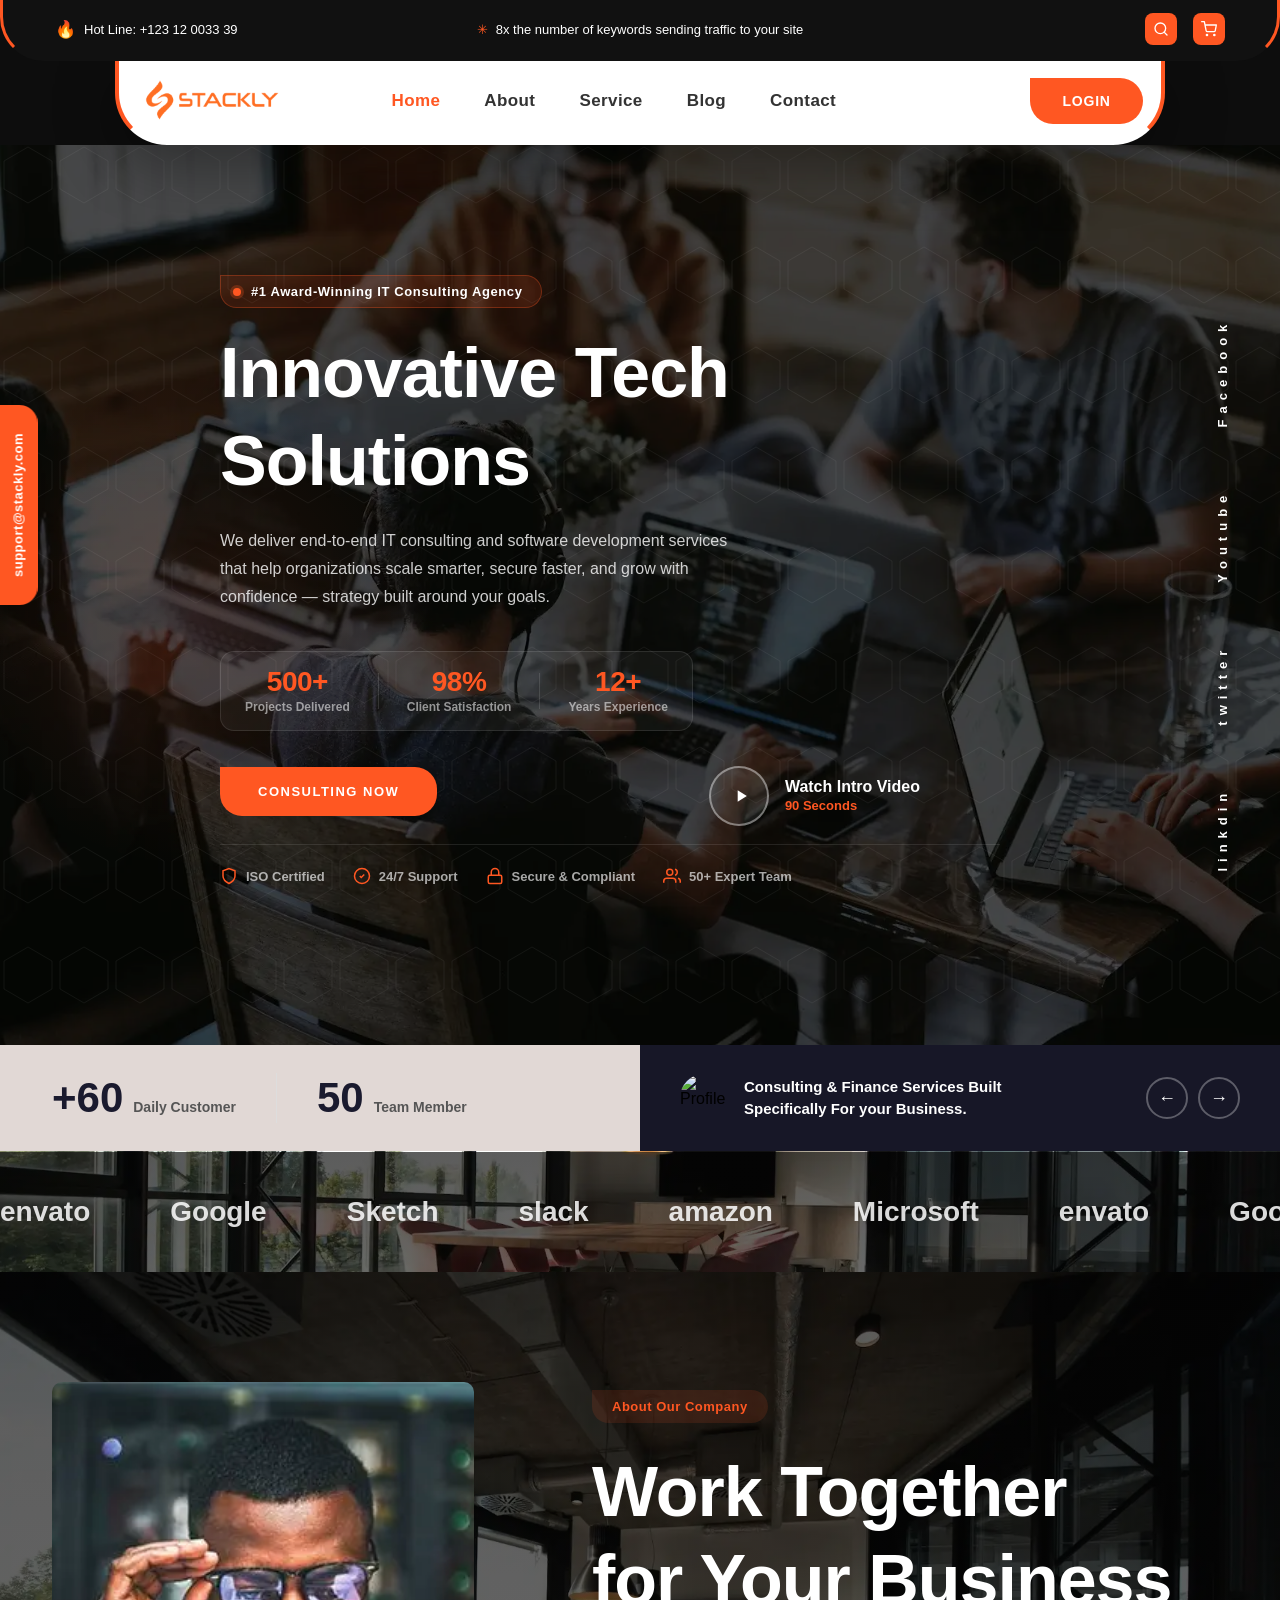
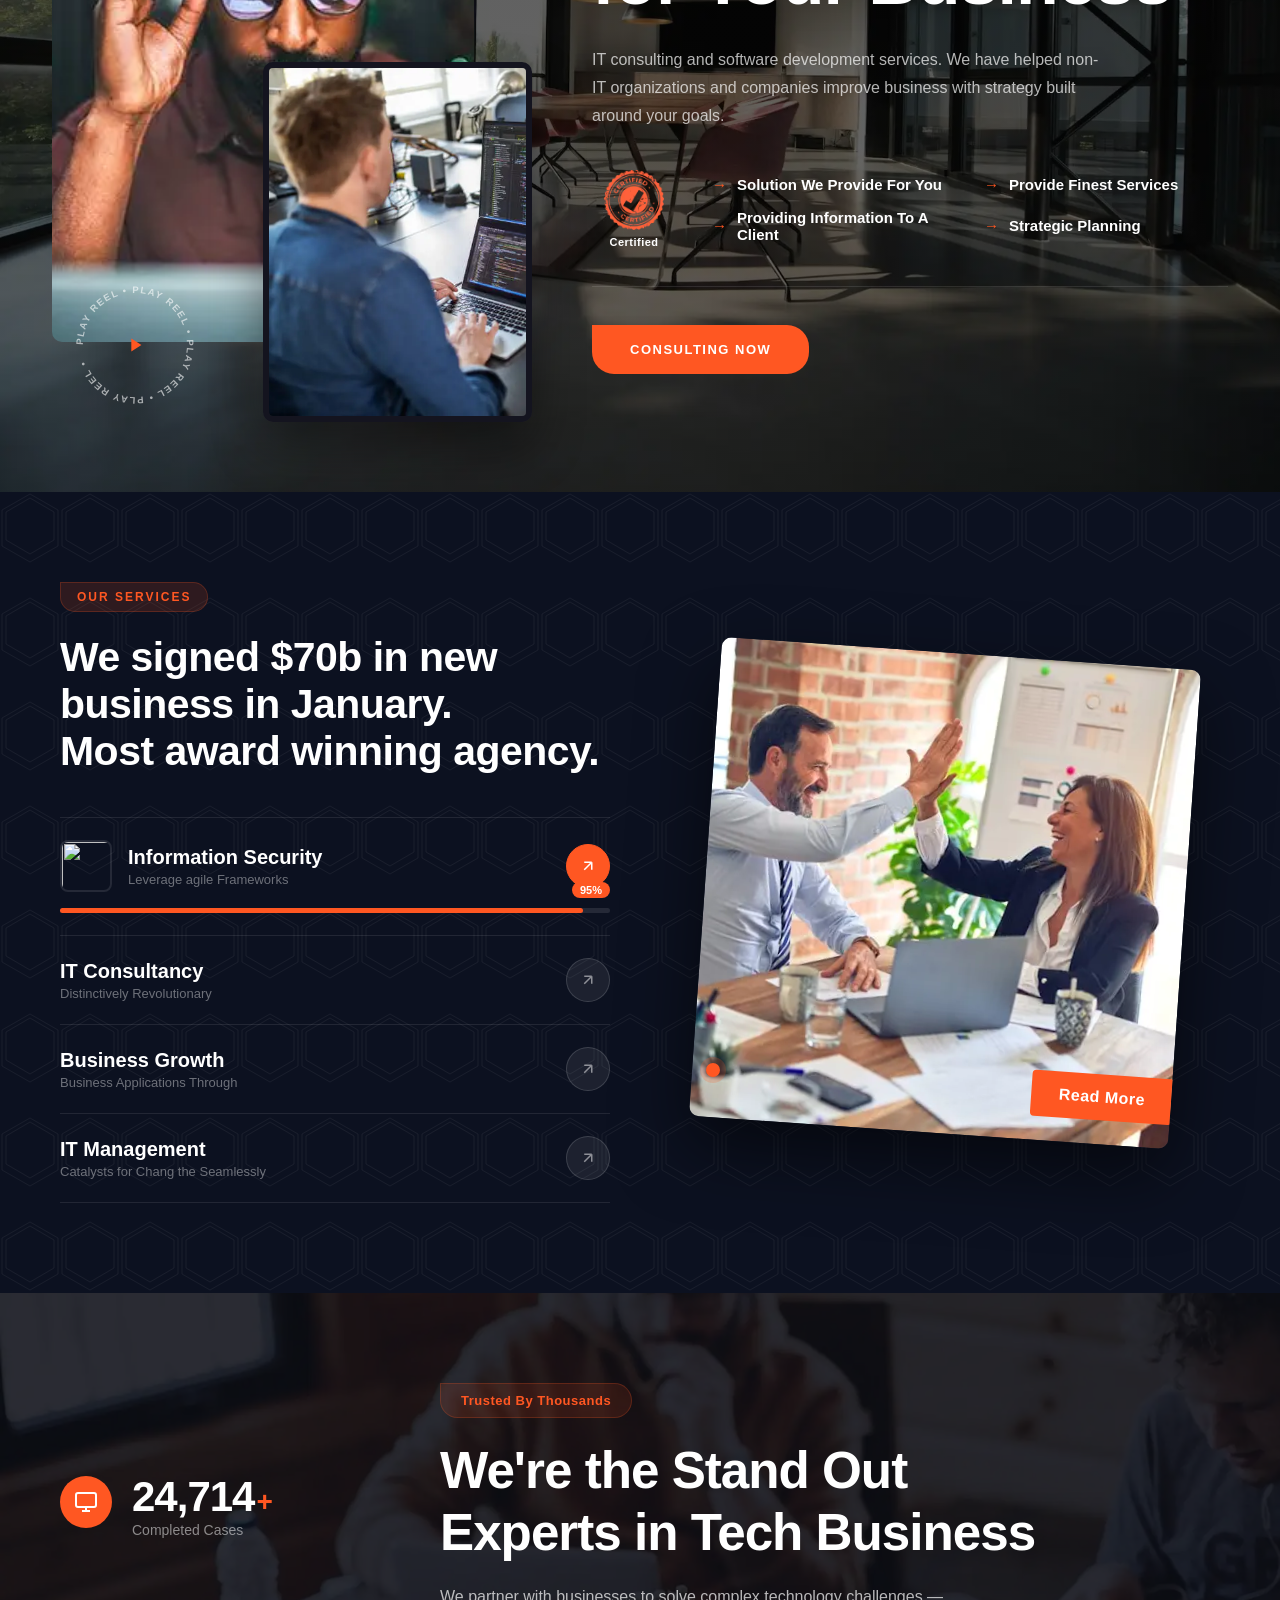
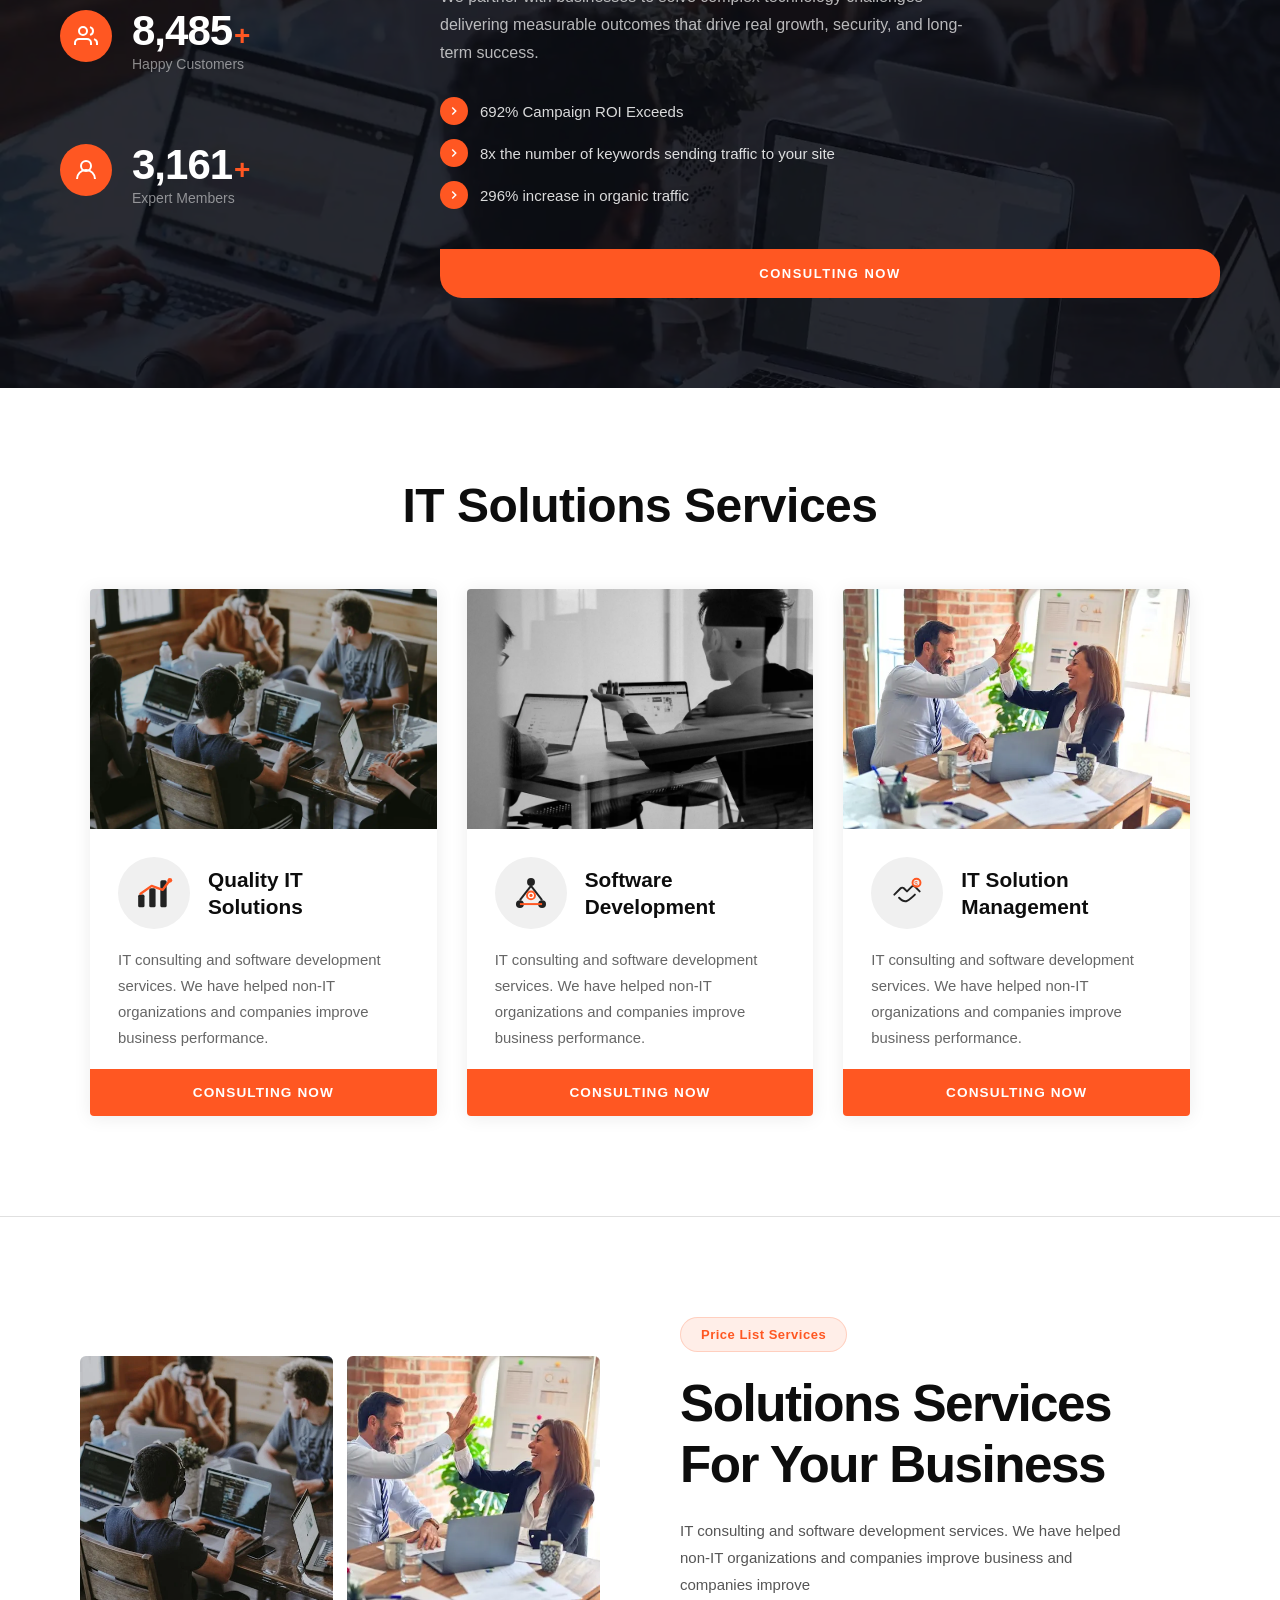
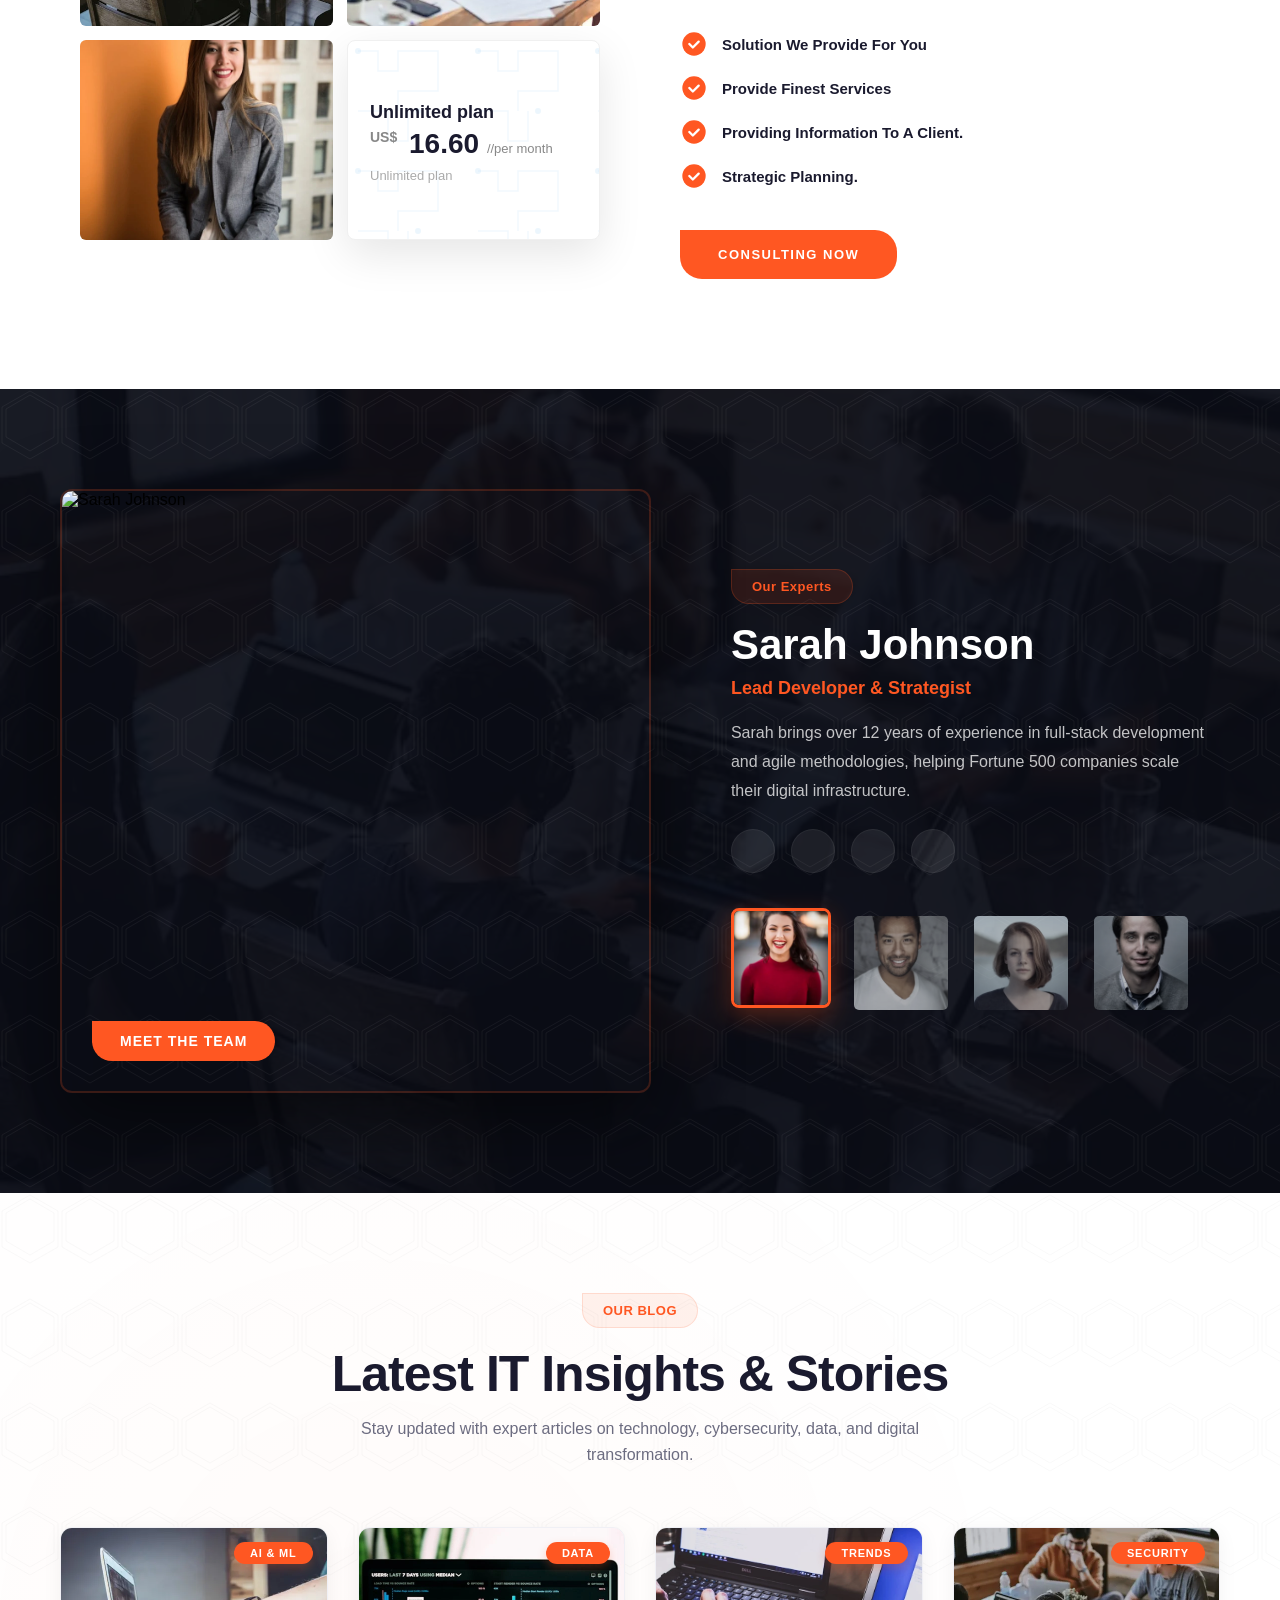
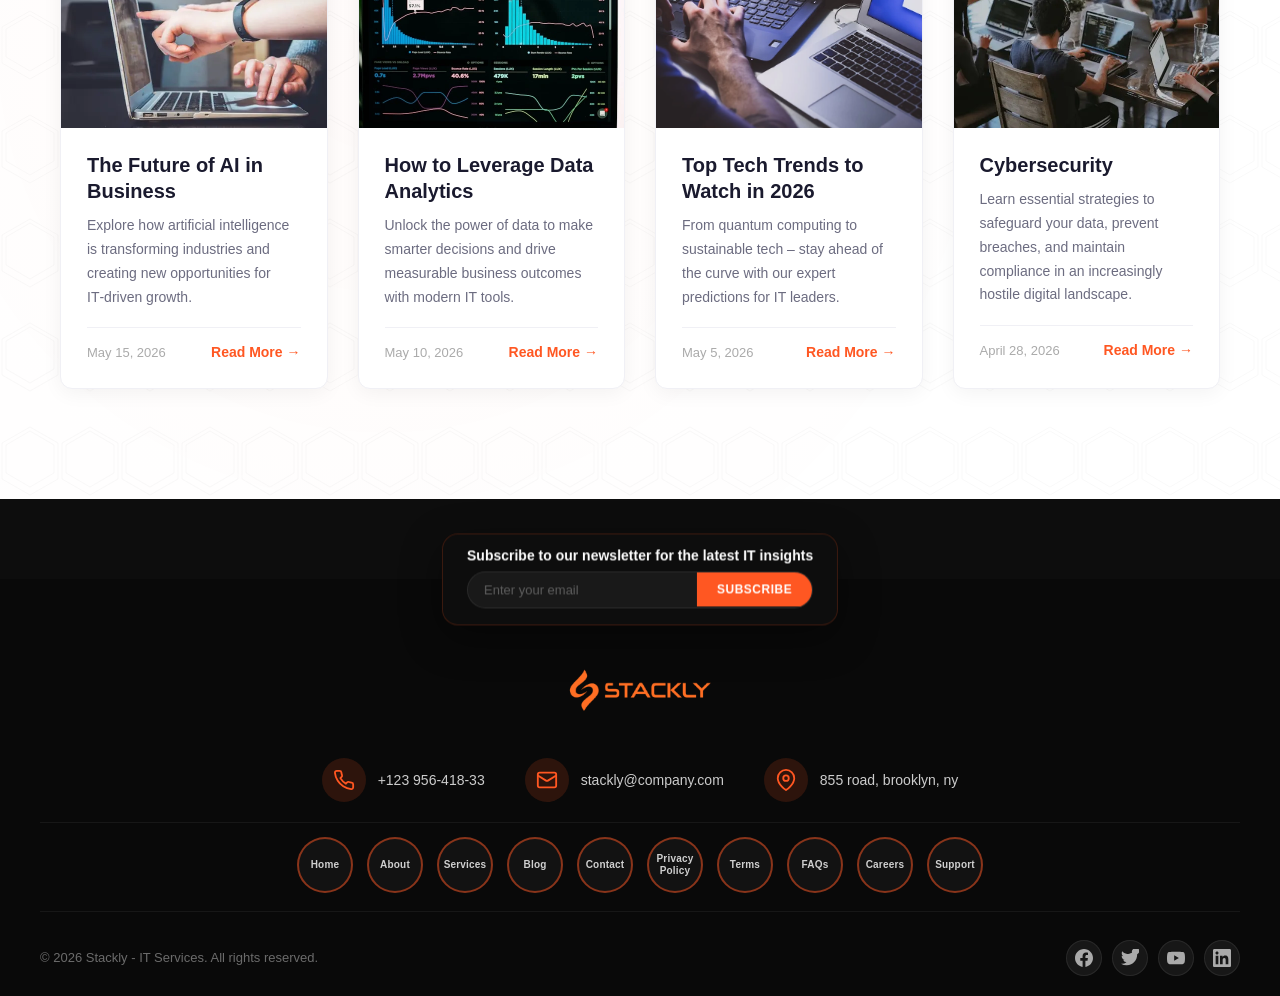
==== commit 9f6480ff: "Update index.html" ====
--- a/index.html
+++ b/index.html
@@ -63,7 +63,7 @@
       <li><a href="index.html" class="active">Home</a></li>
       <li><a href="about.html">About</a></li>
       <li><a href="services.html">Service</a></li>
-      <li><a href="404.html">Blog</a></li>
+      <li><a href="blog.html">Blog</a></li>
       <li><a href="contact.html">Contact</a></li>
     </ul>
     <a href="login.html" class="mobile-nav-cta" style="text-decoration:none; text-align:center; display:block; box-sizing:border-box;">Login</a>
@@ -429,4 +429,4 @@
 
   <script src="main.js"></script>
 </body>
-</html>+</html>
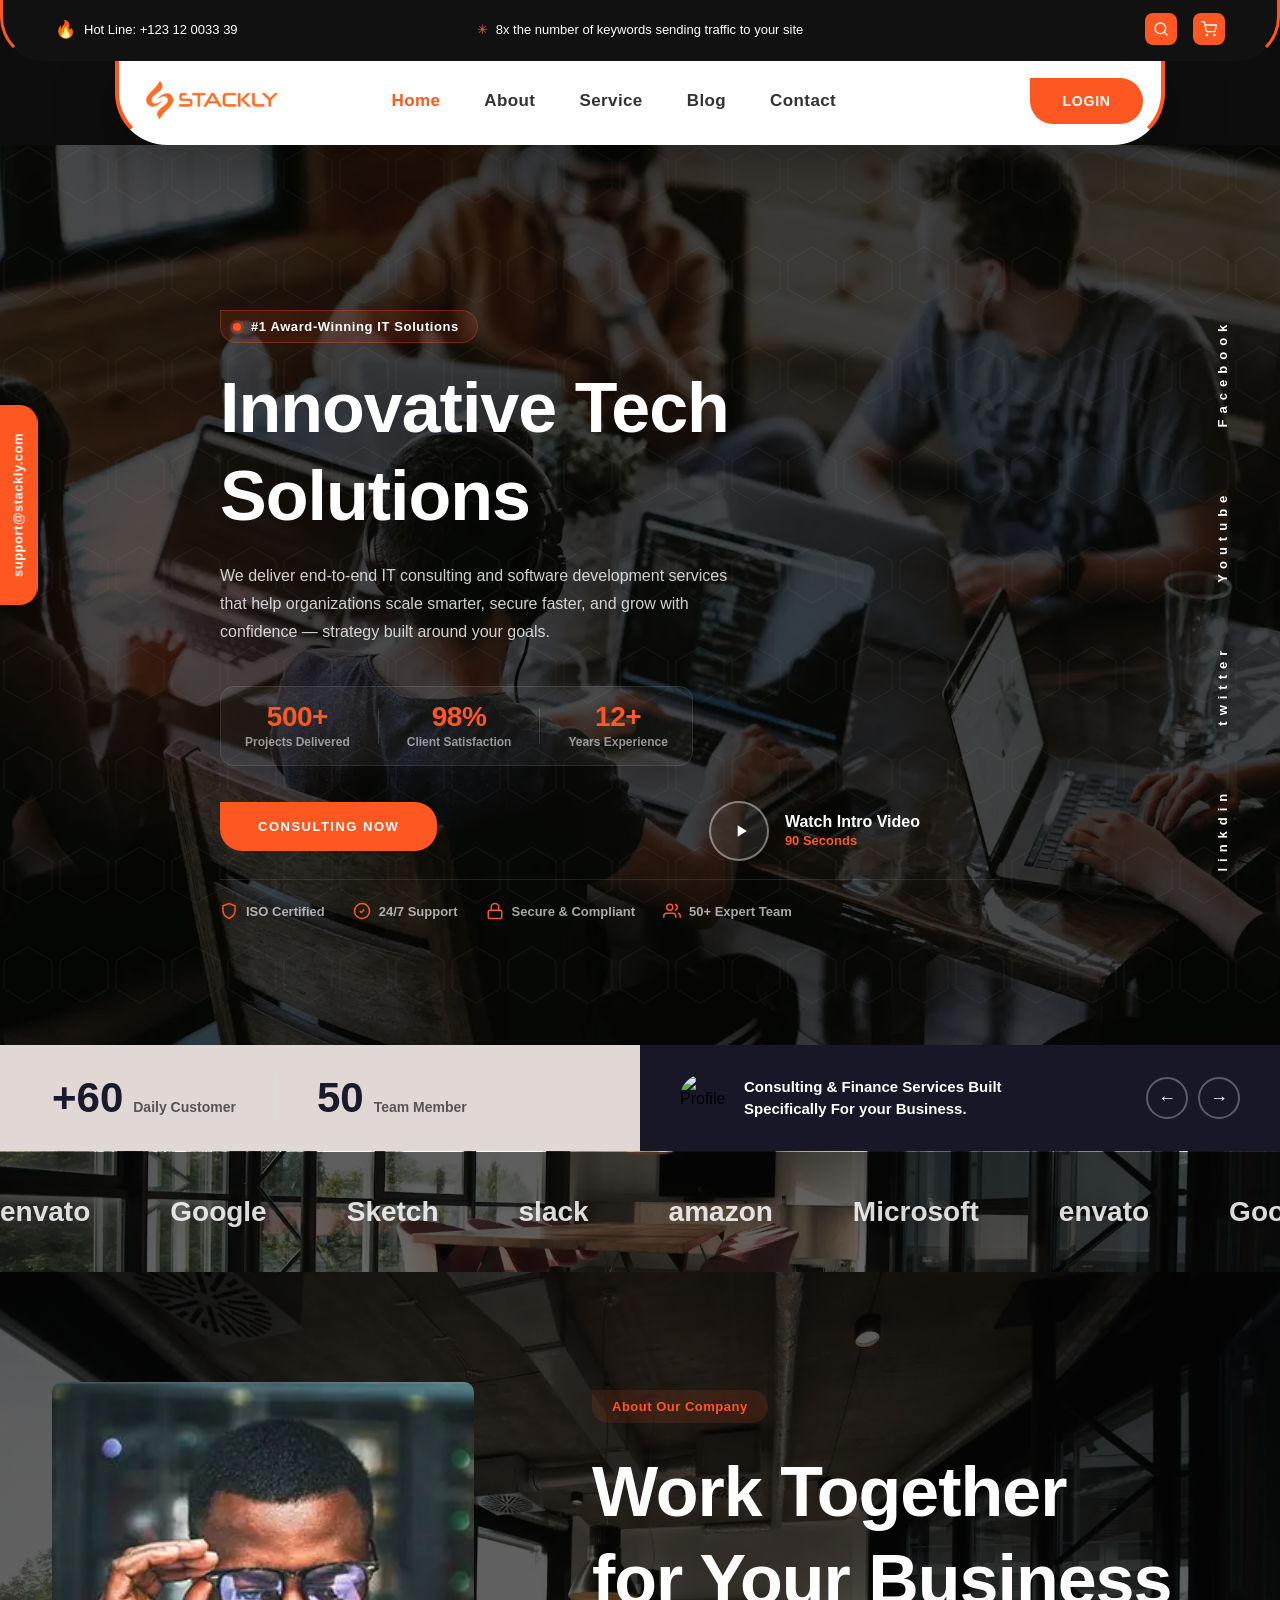
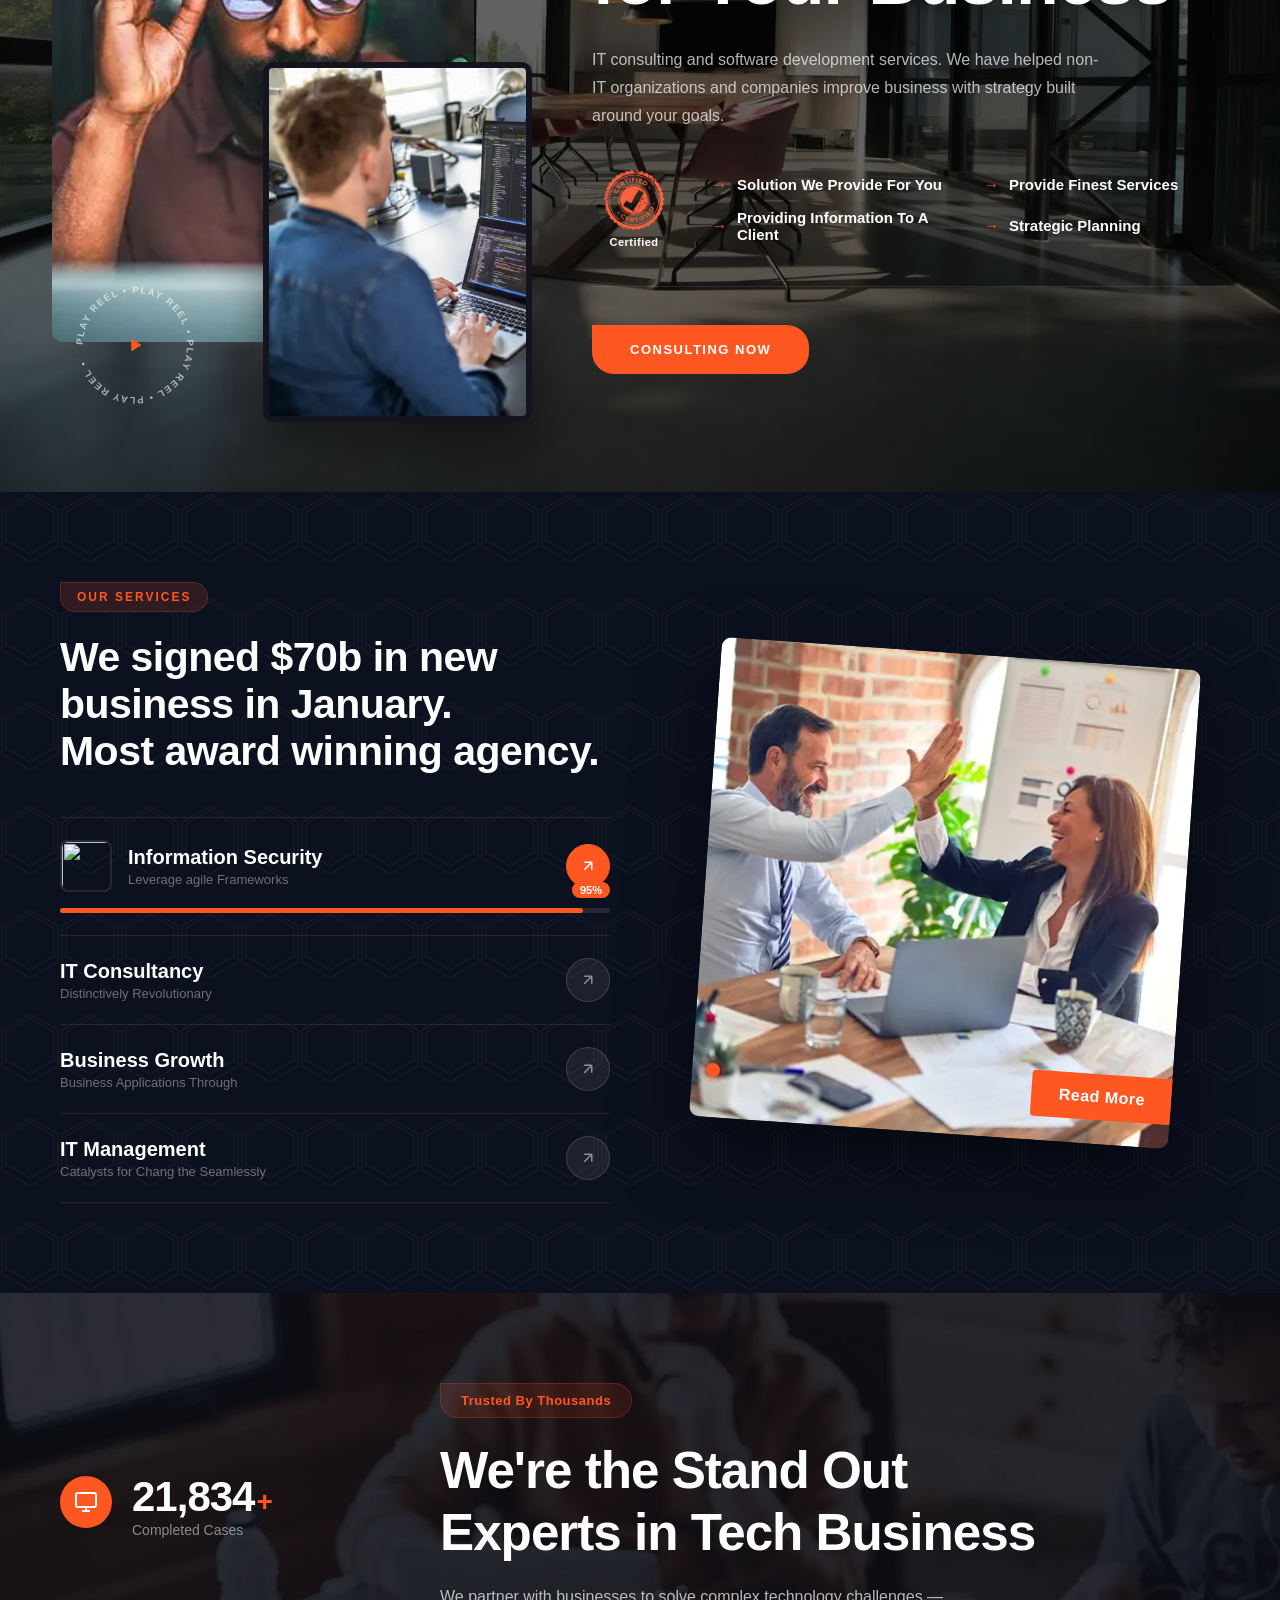
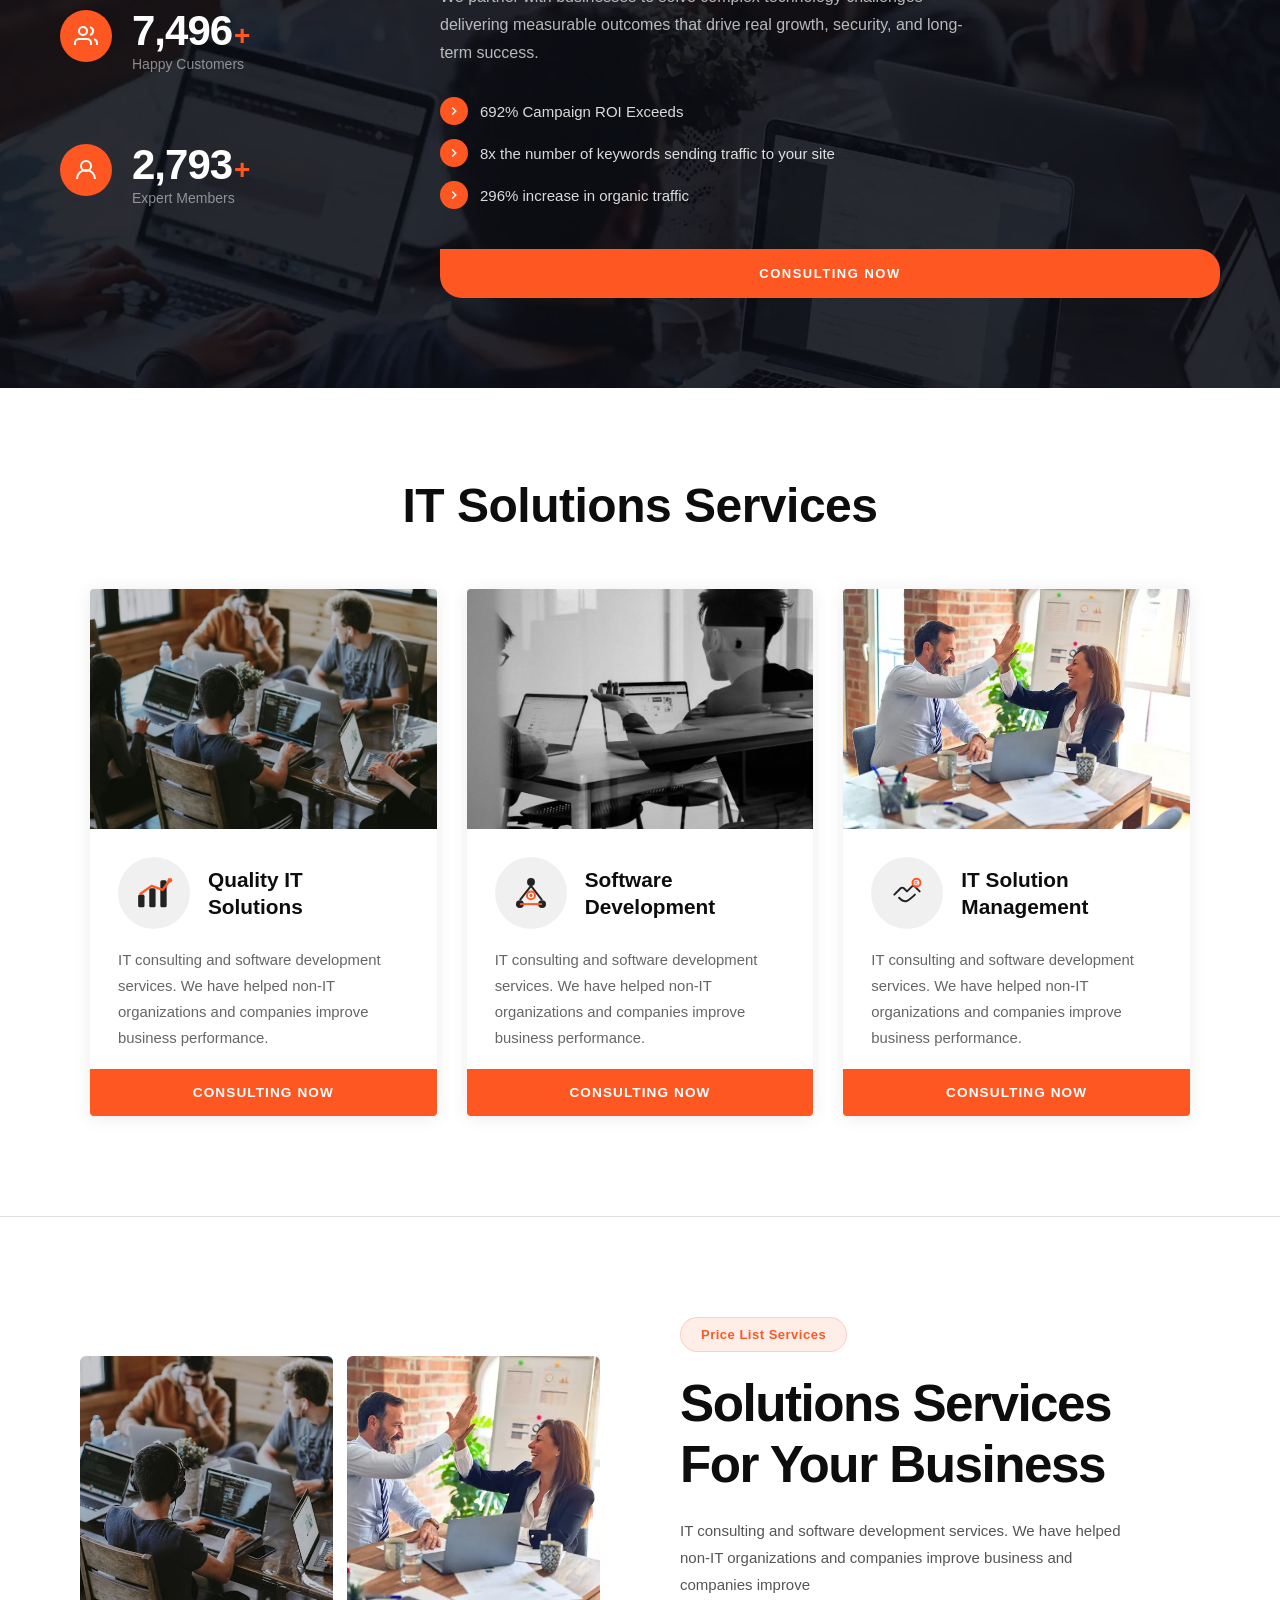
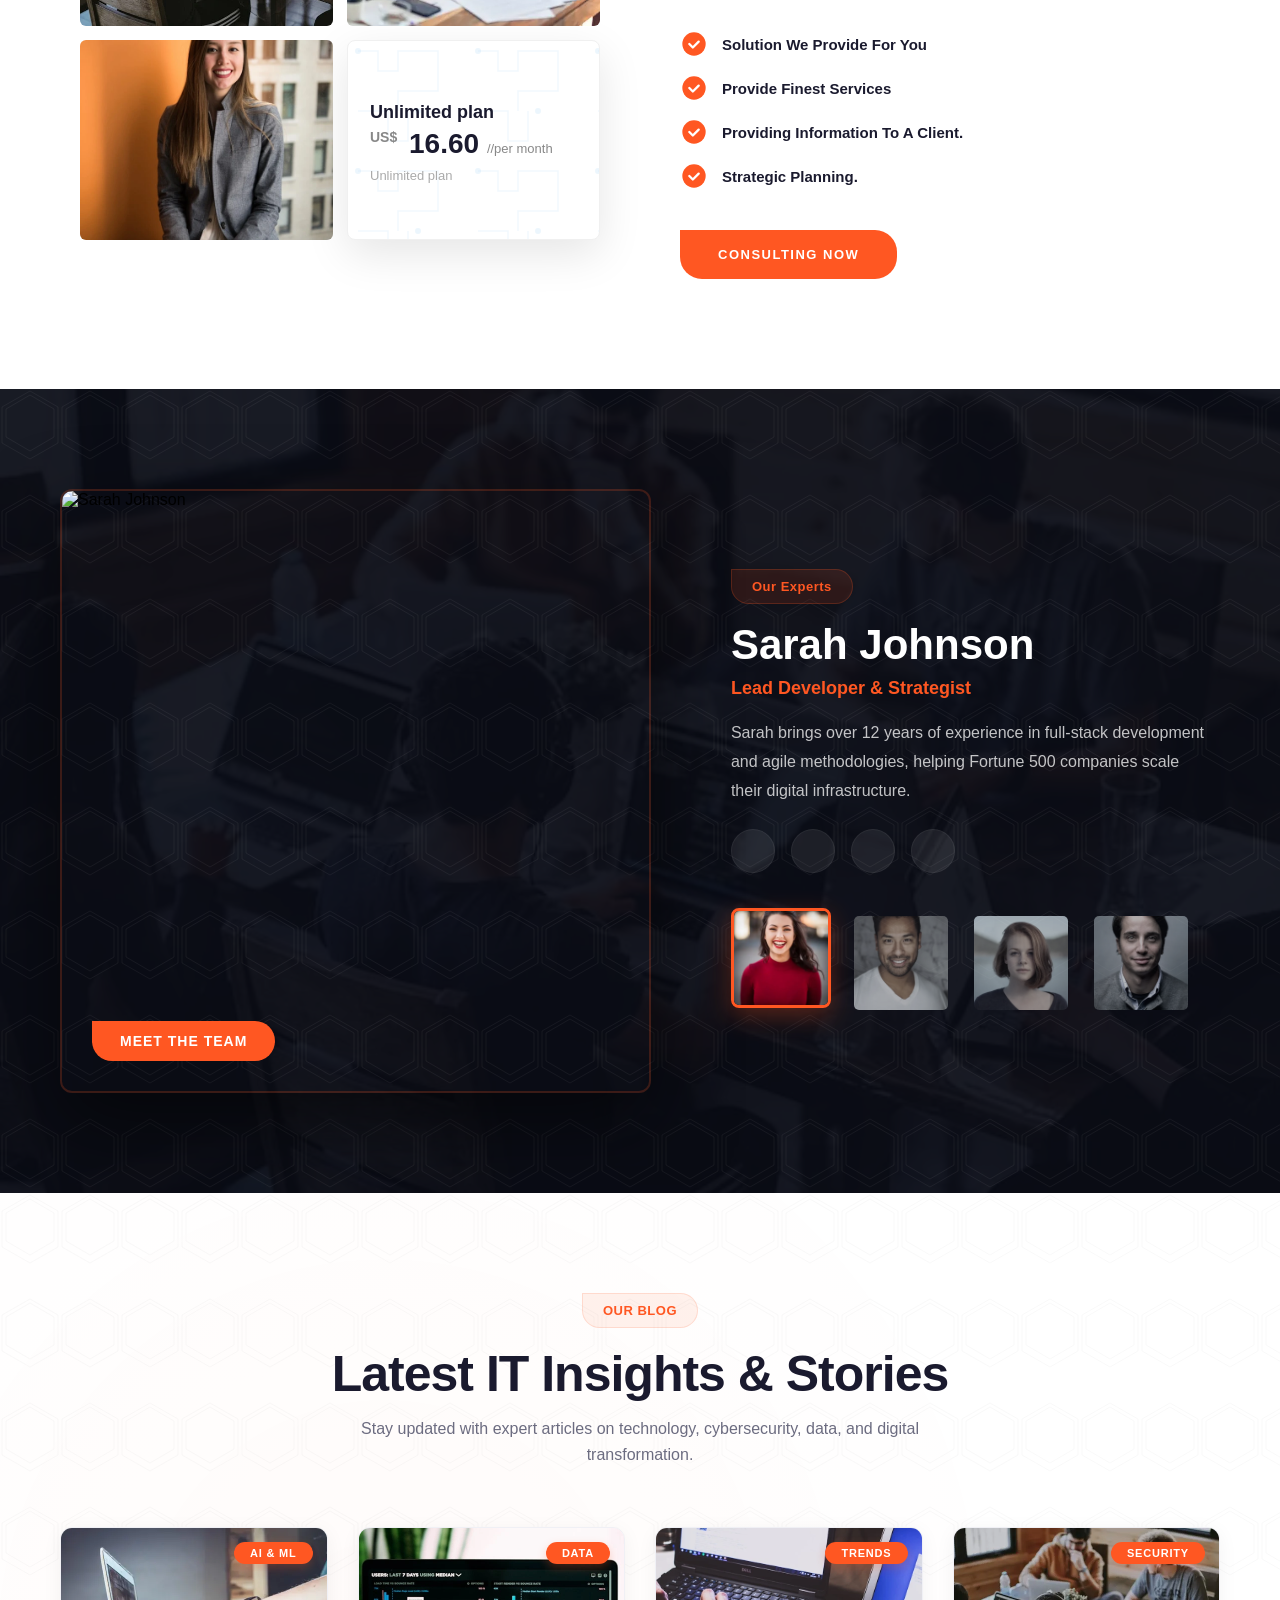
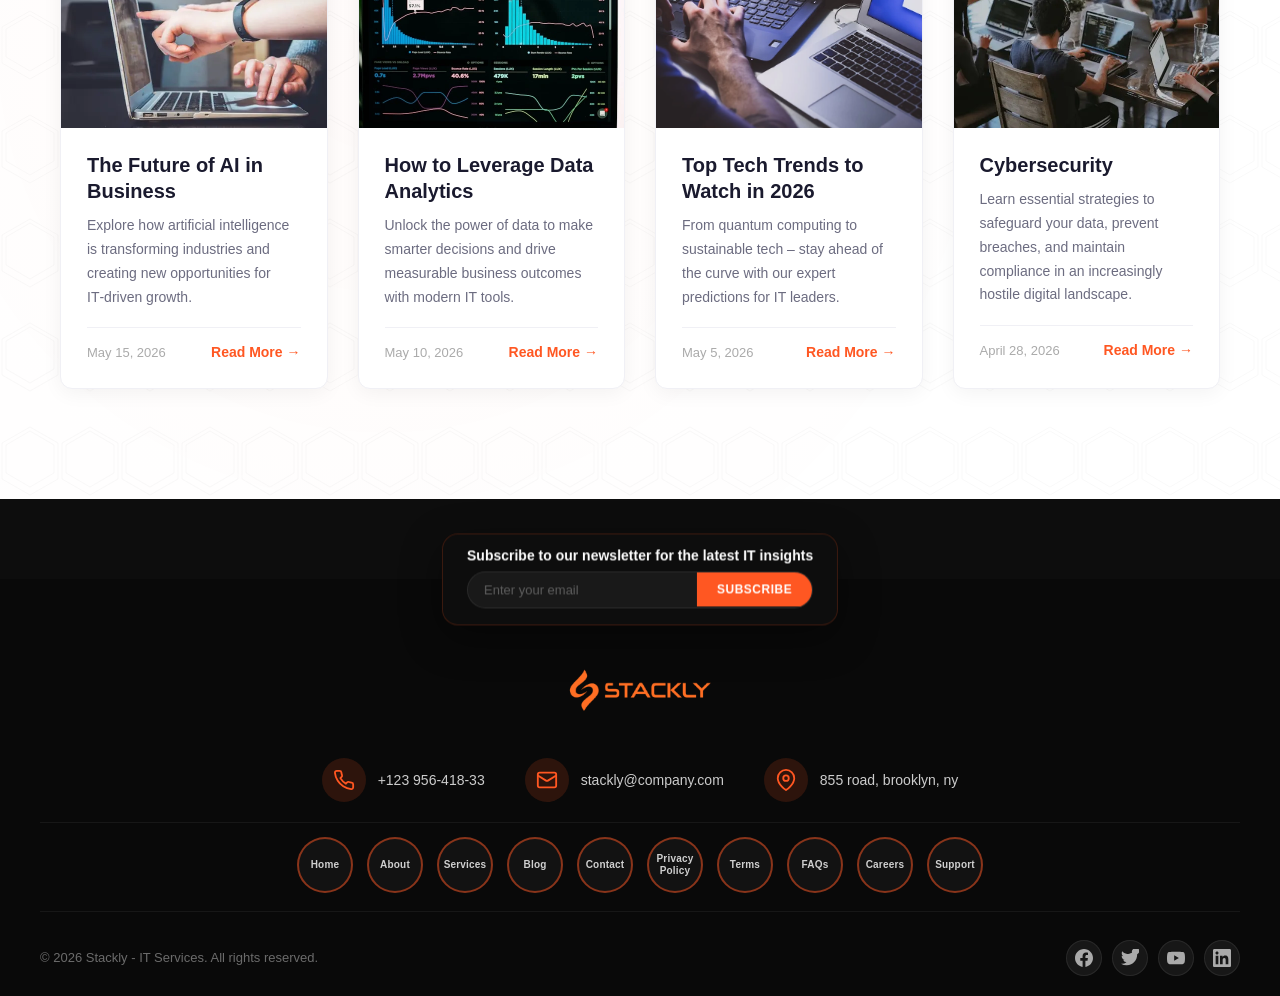
==== commit d12e6d32: "Update index.html" ====
--- a/index.html
+++ b/index.html
@@ -93,7 +93,7 @@
       <div class="hero-left">
         <div class="hero-eyebrow anim-1">
           <span class="hero-eyebrow-dot"></span>
-          #1 Award-Winning IT Consulting Agency
+          #1 Award-Winning IT Solutions
         </div>
         <h1 class="hero-title anim-1">Innovative Tech Solutions</h1>
         <p class="hero-subtitle anim-2">We deliver end-to-end IT consulting and software development services that help organizations scale smarter, secure faster, and grow with confidence — strategy built around your goals.</p>
--- a/style.css
+++ b/style.css
@@ -185,7 +185,7 @@
   min-height: 600px;
   overflow: hidden;
   display: flex;
-  align-items: flex-end;
+  align-items: center;
 }
 .hero-slides {
   position: absolute;
@@ -275,15 +275,14 @@
   position: relative;
   z-index: 10;
   width: 100%;
-  padding: 0 30px 160px 220px;
+  padding: 80px 30px 40px 220px;
   display: flex;
   justify-content: space-between;
-  align-items: flex-end;
+  align-items: center;
 }
 .hero-left {
   flex: 1;
   max-width: 780px;
-  margin-top: auto;
 }
 .hero-title {
   font-size: clamp(48px, 5.6vw, 70px);
@@ -863,6 +862,21 @@
   overflow: hidden;
   padding: 0;
 }
+.services-anim {
+  opacity: 0;
+  transform: translateY(30px);
+  transition: opacity 0.8s ease, transform 0.8s ease;
+}
+.services.in-view .services-anim {
+  opacity: 1;
+  transform: translateY(0);
+}
+.services.in-view .services-anim:nth-child(1) { transition-delay: 0.1s; }
+.services.in-view .services-anim:nth-child(2) { transition-delay: 0.25s; }
+.services.in-view .services-anim:nth-child(3) { transition-delay: 0.4s; }
+.services.in-view .services-anim:nth-child(4) { transition-delay: 0.55s; }
+.services.in-view .services-anim:nth-child(5) { transition-delay: 0.7s; }
+.services.in-view .services-anim:nth-child(6) { transition-delay: 0.85s; }
 .services-bg {
   position: absolute;
   inset: 0;
@@ -1516,6 +1530,24 @@
   margin: 0 auto;
   padding: 0 40px;
 }
+.it-solutions-anim {
+  opacity: 0;
+  transform: translateY(30px);
+  transition: opacity 0.8s ease, transform 0.8s ease;
+}
+.it-solutions.in-view .it-solutions-anim {
+  opacity: 1;
+  transform: translateY(0);
+}
+.it-solutions.in-view .it-solutions-anim:nth-child(1) {
+  transition-delay: 0.1s;
+}
+.it-solutions.in-view .it-solutions-anim:nth-child(2) {
+  transition-delay: 0.25s;
+}
+.it-solutions.in-view .it-solutions-anim:nth-child(3) {
+  transition-delay: 0.4s;
+}
 .it-solutions-heading {
   font-size: clamp(2rem, 4vw, 3rem);
   font-weight: 800;
@@ -1665,6 +1697,17 @@
   padding: 100px 0;
   background-color: #0a0c16;
 }
+.teams-anim {
+  opacity: 0;
+  transform: translateY(30px);
+  transition: opacity 0.8s ease, transform 0.8s ease;
+}
+.teams.in-view .teams-anim {
+  opacity: 1;
+  transform: translateY(0);
+}
+.teams.in-view .teams-anim:nth-child(1) { transition-delay: 0.2s; }
+.teams.in-view .teams-anim:nth-child(2) { transition-delay: 0.4s; }
 .teams-bg {
   position: absolute;
   inset: 0;
@@ -2831,4 +2874,4 @@
 }
 .mobile-menu .mobile-nav-links li a.active:hover {
   color: #ff5722 !important;
-}+}
